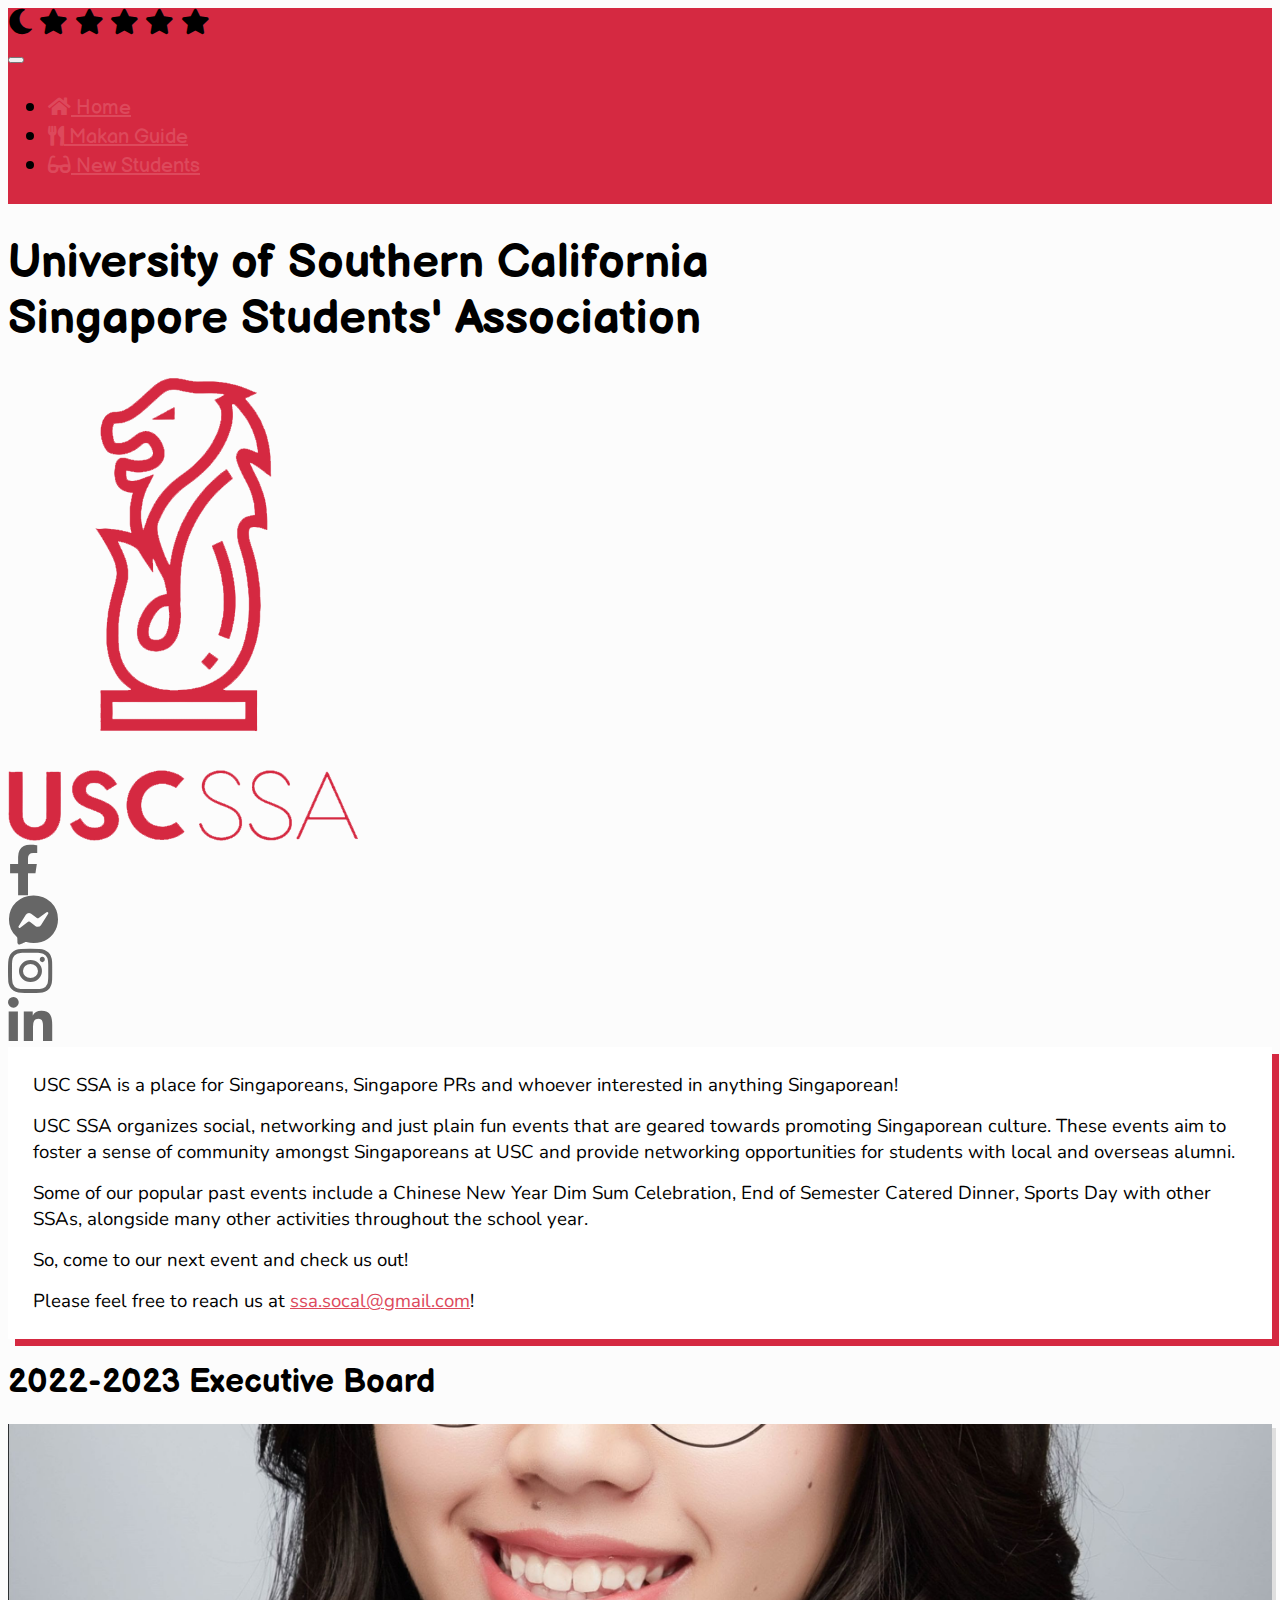
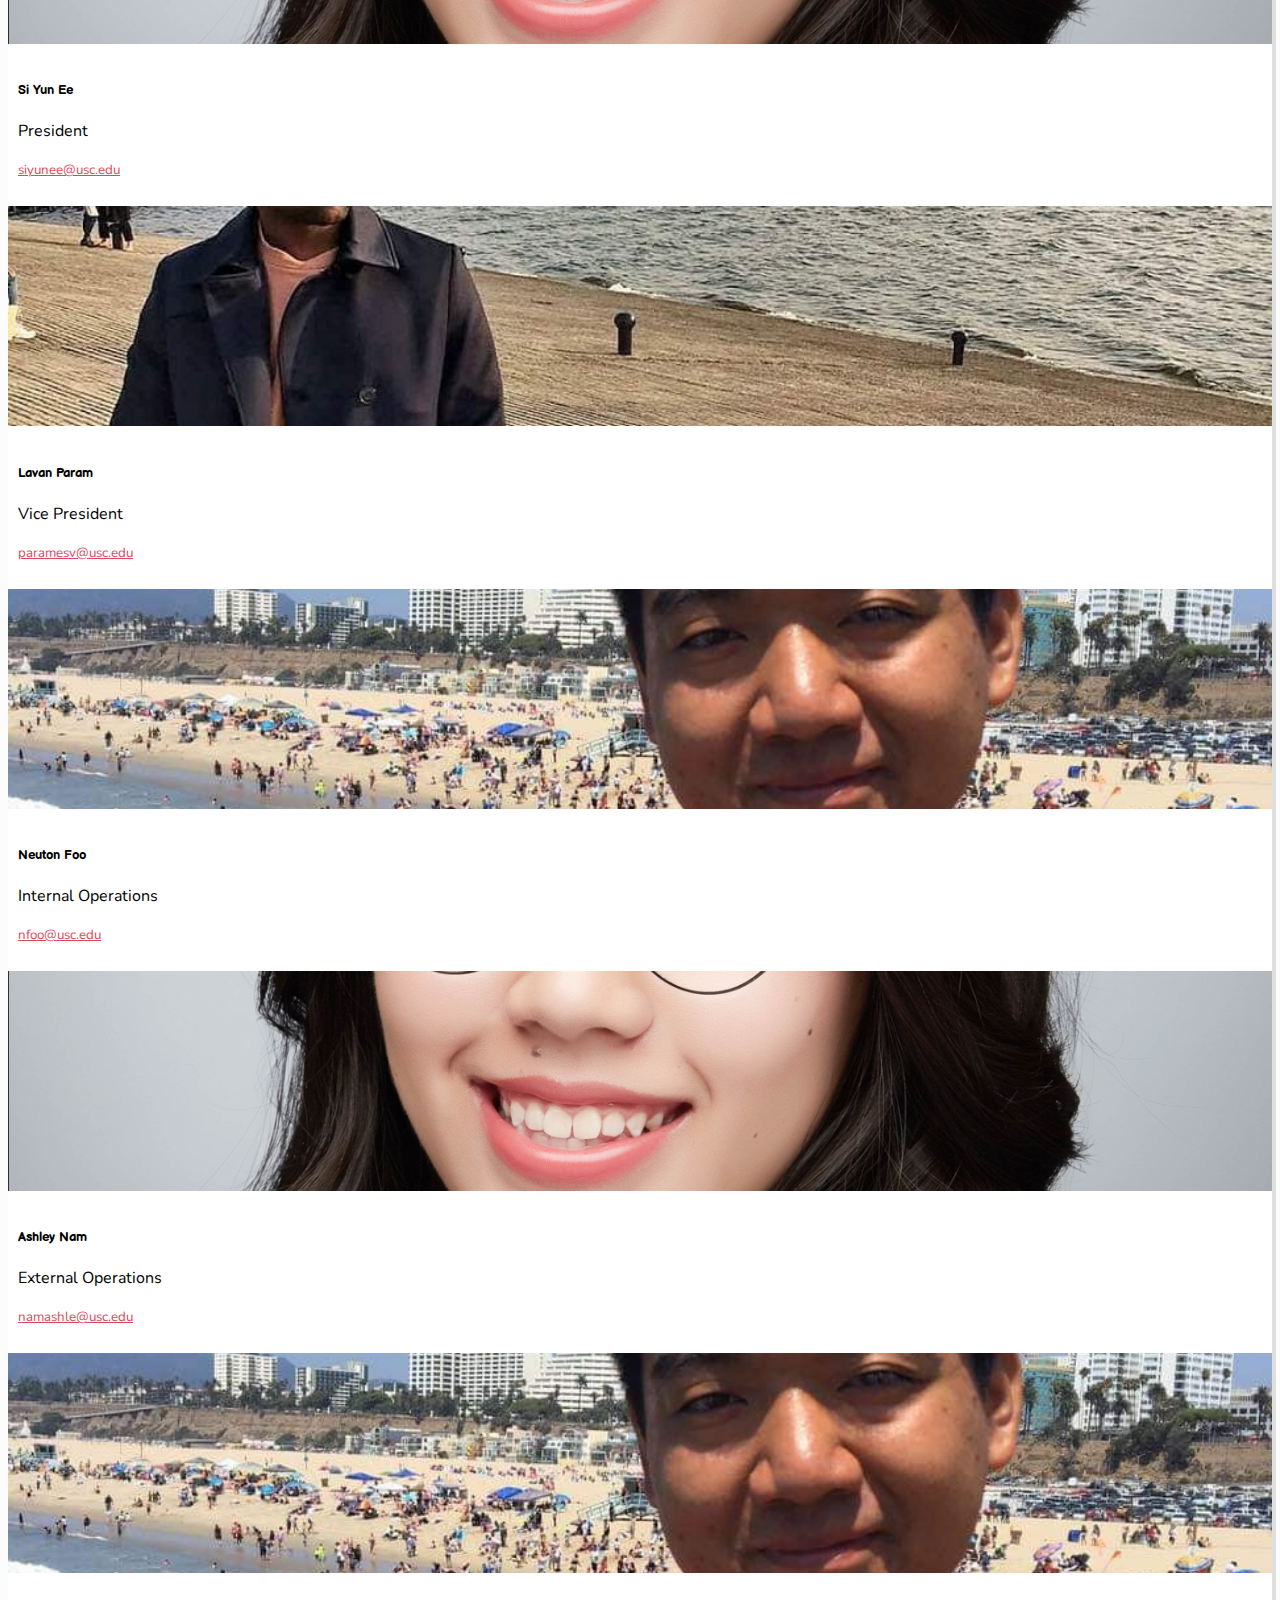
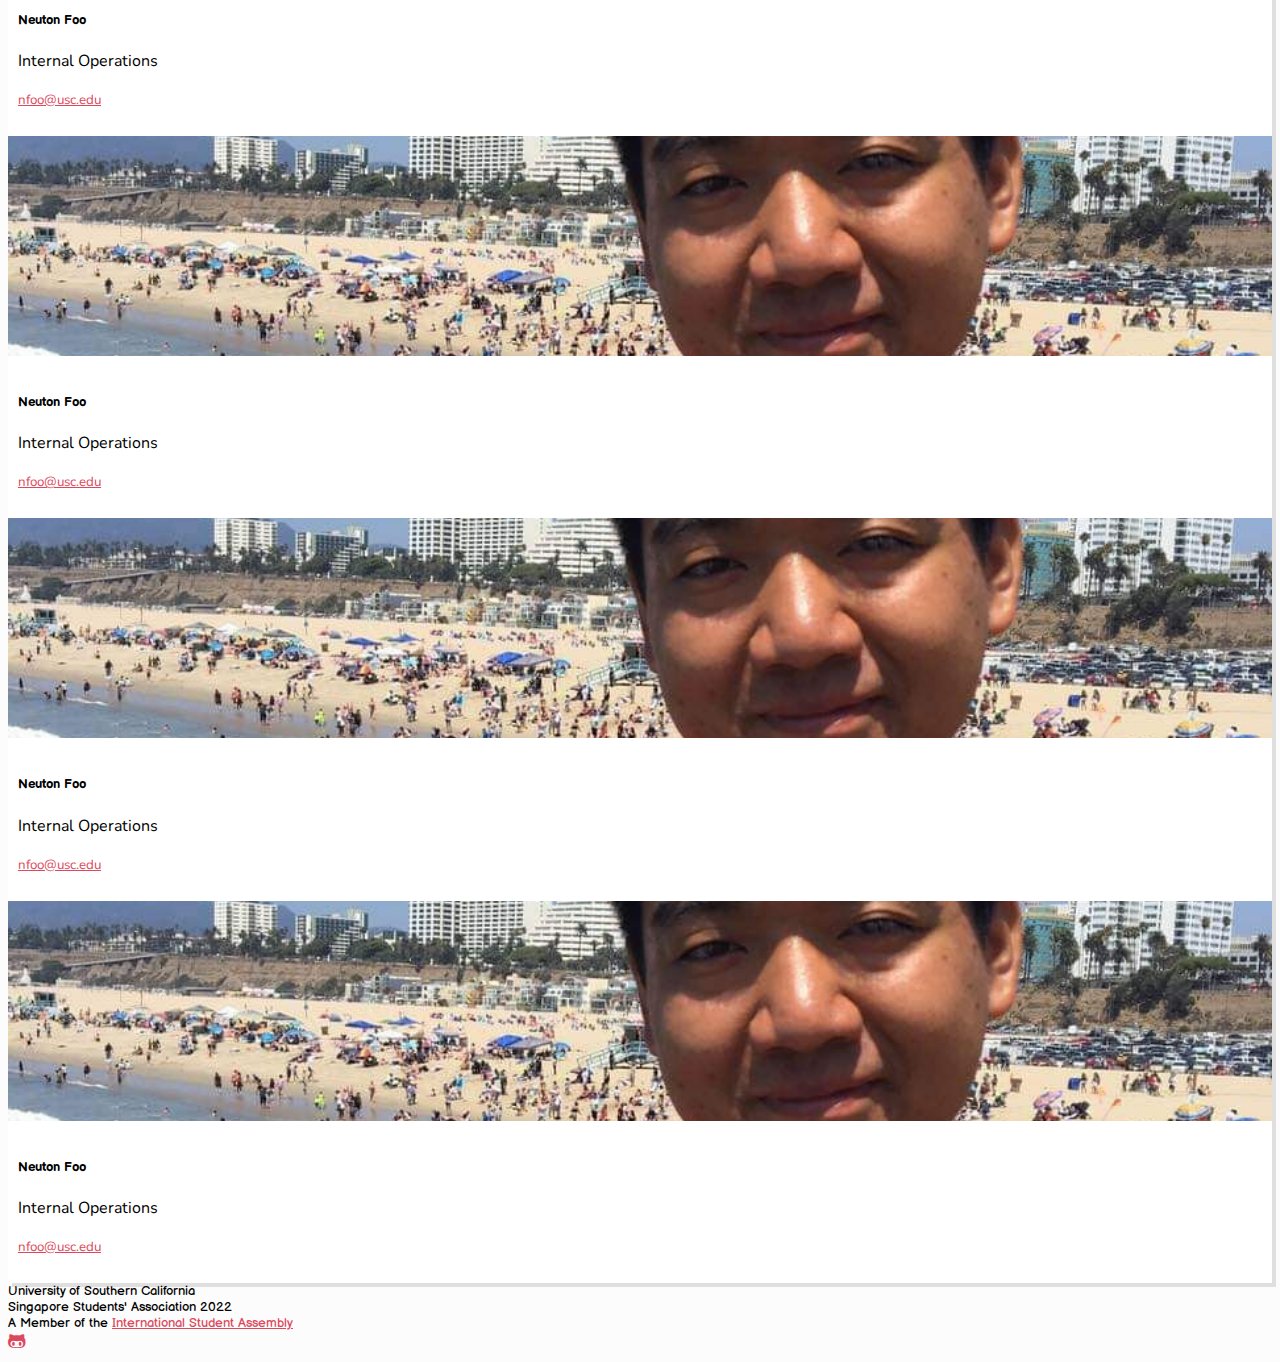
==== index.html @ 9a528596 "no newsletter" ====
<!DOCTYPE html>
<html lang="en">
  <head>
    <meta charset="UTF-8" />
    <meta name="viewport" content="width=device-width, initial-scale=1.0" />
    <!-- Standard Indexing Tags -->
    <meta
      name="description"
      content="The official USC Singapore Student Association website"
    />
    <!-- OpenGraph Tags -->
    <meta
      property="og:title"
      content="USC Singapore Students' Association 🇸🇬"
    />
    <meta
      property="og:description"
      content="The official USC Singapore Student Association website"
    />
    <meta
      property="og:url"
      content="https://usc-ssa.github.io/Singapore-Student-Association/"
    />
    <meta
      property="og:image"
      content="https://usc-ssa.github.io/Singapore-Student-Association/USC-SSA-OG.png"
    />
    <meta property="og:type" content="article" />
    <!-- Google Site Verification Tag (DO NOT REMOVE) -->
    <meta
      name="google-site-verification"
      content="mtgTjur7eKtrMBRaio6cN2TDez3BlyeT8BUgTNVXe9Q"
    />
    <meta name="”robots”" content="index, follow" />
    <link rel="shortcut icon" type="image/x-icon" href="./favicon.ico" />
    <title>
      USC Singapore Students' Association 🇸🇬
    </title>
    <!-- Bootstrap 4.5.0 -->
    <link
      rel="stylesheet"
      href="https://stackpath.bootstrapcdn.com/bootstrap/4.5.0/css/bootstrap.min.css"
      integrity="sha384-9aIt2nRpC12Uk9gS9baDl411NQApFmC26EwAOH8WgZl5MYYxFfc+NcPb1dKGj7Sk"
      crossorigin="anonymous"
    />
    <!-- Google Fonts -->
    <link
      href="https://fonts.googleapis.com/css2?family=Balsamiq+Sans:wght@400;700&family=Nunito&&display=swap"
      rel="stylesheet"
    />
    <!-- jQuery (full) min + Bootstrap dependencies -->
    <script
      src="https://code.jquery.com/jquery-3.5.1.min.js"
      integrity="sha256-9/aliU8dGd2tb6OSsuzixeV4y/faTqgFtohetphbbj0="
      crossorigin="anonymous"
    ></script>
    <script
      src="https://cdn.jsdelivr.net/npm/popper.js@1.16.0/dist/umd/popper.min.js"
      integrity="sha384-Q6E9RHvbIyZFJoft+2mJbHaEWldlvI9IOYy5n3zV9zzTtmI3UksdQRVvoxMfooAo"
      crossorigin="anonymous"
    ></script>
    <script
      src="https://stackpath.bootstrapcdn.com/bootstrap/4.5.0/js/bootstrap.min.js"
      integrity="sha384-OgVRvuATP1z7JjHLkuOU7Xw704+h835Lr+6QL9UvYjZE3Ipu6Tp75j7Bh/kR0JKI"
      crossorigin="anonymous"
    ></script>
    <!-- Font Awesome CSS -->
    <link rel="stylesheet" href="./css/all.min.css" />
    <!-- Custom CSS Overrides -->
    <link rel="stylesheet" href="./css/main.css" />
    <!-- Global site tag (gtag.js) - Google Analytics -->
    <script
      async
      src="https://www.googletagmanager.com/gtag/js?id=UA-167300652-1"
    ></script>
    <script>
      window.dataLayer = window.dataLayer || [];
      function gtag() {
        dataLayer.push(arguments);
      }
      gtag("js", new Date());

      gtag("config", "UA-167300652-1");
    </script>
  </head>
  <body>
    <!-- HEADER START ---- Please keep consistent across pages -->
    <header>
      <nav class="navbar navbar-light navbar-expand-md bg-singapore">
        <div class="d-flex flex-grow-1 moon">
          <div class="navbar-text">
            <i class="fas fa-moon"></i>
            <i class="fas fa-star"></i>
            <i class="fas fa-star"></i>
            <i class="fas fa-star"></i>
            <i class="fas fa-star"></i>
            <i class="fas fa-star"></i>
          </div>
        </div>
        <button
          class="navbar-toggler"
          type="button"
          data-toggle="collapse"
          data-target="#usc-ssa-navbar"
          aria-controls="usc-ssa-navbar"
          aria-expanded="false"
          aria-label="Toggle navigation"
        >
          <span class="navbar-toggler-icon"></span>
        </button>

        <div
          class="collapse navbar-collapse flex-grow-1 text-right"
          id="usc-ssa-navbar"
        >
          <ul class="navbar-nav ml-auto flex-nowrap">
            <li class="nav-item active">
              <a class="nav-link" href="./"
                ><i class="fas fa-home"></i> Home
                <span class="sr-only">(current)</span></a
              >
            </li>
            <li class="nav-item">
              <a class="nav-link" href="./makan-guide.html"
                ><i class="fas fa-utensils"></i> Makan Guide</a
              >
            </li>
            <li class="nav-item">
              <a class="nav-link" href="./new-students.html"
                ><i class="fas fa-glasses"></i> New Students</a
              >
            </li>
          </ul>
        </div>
      </nav>
    </header>
    <!-- HEADER END ---- Please keep consistent across pages -->

    <main role="main">
      <div class="container">
        <div class="text-center">
          <h1 class="section-heading mt-4 mb-4">
            University of Southern California
            <br />
            Singapore Students' Association
          </h1>
          <img
            src="images/ssa-logo.png"
            class="img-fluid logo"
            alt="University of Southern California Singapore Students'
					Association Logo"
            draggable="false"
          />
        </div>
        <div class="row my-5">
          <div class="col text-center">
            <a href="https://www.facebook.com/USCSSA/" target="_blank">
              <i class="fab fa-facebook-f social"> </i>
            </a>
          </div>
          <div class="col text-center">
            <a href="https://m.me/USCSSA" target="_blank">
              <i class="fab fa-facebook-messenger social"></i>
            </a>
          </div>
          <div class="col text-center">
            <a href="https://www.instagram.com/usc.ssa/" target="_blank">
              <i class="fab fa-instagram social"> </i>
            </a>
          </div>
          <div class="col text-center">
            <a
              href="https://www.linkedin.com/company/usc-singapore-student-association/"
              target="_blank"
            >
              <i class="fab fa-linkedin-in social"> </i>
            </a>
          </div>
        </div>
        <div class="card about">
          <div class="card-body">
            <p>
              USC SSA is a place for Singaporeans, Singapore PRs and whoever
              interested in anything Singaporean!
            </p>
            <p>
              USC SSA organizes social, networking and just plain fun events
              that are geared towards promoting Singaporean culture. These
              events aim to foster a sense of community amongst Singaporeans at
              USC and provide networking opportunities for students with local
              and overseas alumni.
            </p>
            <p>
              Some of our popular past events include a Chinese New Year Dim Sum
              Celebration, End of Semester Catered Dinner, Sports Day with other
              SSAs, alongside many other activities throughout the school year.
            </p>
            <p>So, come to our next event and check us out!</p>
            <p>
              Please feel free to reach us at
              <a href="mailto:ssa.socal@gmail.com">ssa.socal@gmail.com</a>!
            </p>
          </div>
        </div>
        <h1 class="section-heading mt-5 mb-2 text-center eboard-heading">
          2022-2023 Executive Board
        </h1>
        <div class="row">
          <div class="col-6 col-md-6 col-lg-3">
            <div class="card eboard-card my-3">
              <img
                src="images/siyun.jpg"
                class="card-img-top"
                alt="USC SSA President Si Yun Ee"
              />
              <div class="card-body">
                <h5 class="card-title">Si Yun Ee</h5>
                <p class="card-text">President</p>
                <p class="card-text">
                  <small class="email">
                    <a href="mailto:siyunee@usc.edu">siyunee@usc.edu</a>
                  </small>
                </p>
              </div>
            </div>
          </div>
          <div class="col-6 col-md-6 col-lg-3">
            <div class="card eboard-card my-3">
              <img
                src="images/lavan.jpg"
                class="card-img-top"
                alt="USC SSA Vice President Lavan Param"
              />
              <div class="card-body">
                <h5 class="card-title">
                  Lavan Param
                </h5>
                <p class="card-text">Vice President</p>
                <p class="card-text">
                  <small class="email">
                    <a href="mailto:paramesv@usc.edu">paramesv@usc.edu</a>
                  </small>
                </p>
              </div>
            </div>
          </div>
          <div class="col-6 col-md-6 col-lg-3">
            <div class="card eboard-card my-3">
              <img
                src="images/neuton.jpg"
                class="card-img-top"
                alt="USC SSA Internal Operations Neuton Foo"
              />
              <div class="card-body">
                <h5 class="card-title">
                  Neuton Foo
                </h5>
                <p class="card-text">Internal Operations</p>
                <p class="card-text">
                  <small class="email">
                    <a href="mailto:nfoo@usc.edu">nfoo@usc.edu</a>
                  </small>
                </p>
              </div>
            </div>
          </div>
          <div class="col-6 col-md-6 col-lg-3">
            <div class="card eboard-card my-3">
              <img
                src="images/siyun.jpg"
                class="card-img-top"
                alt="USC SSA External Operations Ashley Nam"
              />
              <div class="card-body">
                <h5 class="card-title">
                  Ashley Nam
                </h5>
                <p class="card-text">External Operations</p>
                <p class="card-text">
                  <small class="email">
                    <a href="mailto:namashle@usc.edu">namashle@usc.edu</a>
                  </small>
                </p>
              </div>
            </div>
          </div>
          <div class="col-6 col-md-6 col-lg-3">
            <div class="card eboard-card my-3">
              <img
                src="images/neuton.jpg"
                class="card-img-top"
                alt="USC SSA Internal Operations Neuton Foo"
              />
              <div class="card-body">
                <h5 class="card-title">
                  Neuton Foo
                </h5>
                <p class="card-text">Internal Operations</p>
                <p class="card-text">
                  <small class="email">
                    <a href="mailto:nfoo@usc.edu">nfoo@usc.edu</a>
                  </small>
                </p>
              </div>
            </div>
          </div>
          <div class="col-6 col-md-6 col-lg-3">
            <div class="card eboard-card my-3">
              <img
                src="images/neuton.jpg"
                class="card-img-top"
                alt="USC SSA Internal Operations Neuton Foo"
              />
              <div class="card-body">
                <h5 class="card-title">
                  Neuton Foo
                </h5>
                <p class="card-text">Internal Operations</p>
                <p class="card-text">
                  <small class="email">
                    <a href="mailto:nfoo@usc.edu">nfoo@usc.edu</a>
                  </small>
                </p>
              </div>
            </div>
          </div>
          <div class="col-6 col-md-6 col-lg-3">
            <div class="card eboard-card my-3">
              <img
                src="images/neuton.jpg"
                class="card-img-top"
                alt="USC SSA Internal Operations Neuton Foo"
              />
              <div class="card-body">
                <h5 class="card-title">
                  Neuton Foo
                </h5>
                <p class="card-text">Internal Operations</p>
                <p class="card-text">
                  <small class="email">
                    <a href="mailto:nfoo@usc.edu">nfoo@usc.edu</a>
                  </small>
                </p>
              </div>
            </div>
          </div>
          <div class="col-6 col-md-6 col-lg-3">
            <div class="card eboard-card my-3">
              <img
                src="images/neuton.jpg"
                class="card-img-top"
                alt="USC SSA Internal Operations Neuton Foo"
              />
              <div class="card-body">
                <h5 class="card-title">
                  Neuton Foo
                </h5>
                <p class="card-text">Internal Operations</p>
                <p class="card-text">
                  <small class="email">
                    <a href="mailto:nfoo@usc.edu">nfoo@usc.edu</a>
                  </small>
                </p>
              </div>
            </div>
          </div>
        </div>
      </div>
    </main>
    <!-- Footer -->
    <footer>
      <div class="container">
        <div class="footer-content my-4">
          <div class="text-center mt-4">
            University of Southern California<br />
            Singapore Students' Association 2022<br />
            A Member of the
            <a href="https://www.facebook.com/ISAofUSC/" target="_blank"
              >International Student Assembly</a
            >
          </div>
          <div class="text-center mt-2 mb-2 github">
            <a
              href="https://github.com/USC-SSA/Singapore-Student-Association/"
              target="_blank"
            >
              <i class="fab fa-github-alt"> </i>
            </a>
          </div>
        </div>
      </div>
    </footer>
    <!-- Footer -->
    <script>
      console.log(
        "%cFight On!",
        "color: #FFF; background-color:#d52941; padding:20px; font-size: 12pt; margin: 5px;"
      );
    </script>
  </body>
</html>
---- css/main.css ----
body {
  background-color: #fcfcfc;
}

nav {
  overflow: auto;
}

.moon {
}

.bg-singapore {
  background-color: #d52941;
  font-size: 19pt;
  box-sizing: border-box;
}

.section-heading {
  font-size: 35pt;
  font-family: "Balsamiq Sans", cursive;
  font-weight: bold;
}

.about {
  margin: 0;
  border-width: 2px;
  border-color: #d52941;
  box-shadow: 7px 7px #d52941;
  background-color: #fff;
}

.about p {
  font-size: 14pt;
  font-family: "Nunito", sans-serif;
  margin: 15px;
}

.newsletter {
  font-size: 12pt;

  font-family: "Balsamiq Sans", cursive;
  color: #000;

  color: #dd495c;

  padding: 15px;
  border-width: 2px;
  border-color: #d52941;
  box-shadow: 7px 7px #d52941;
  background-color: #fff;
}

.newsletter:hover {
  /* color: #f2545b; */
  color: #ac1d2e;
  /* color: #000; */
  text-decoration: underline;
  /* background-color: #eee; */
}

.no_underline {
  display: inline-block;
  text-decoration: none !important;
}

.social {
  color: #666;
  font-size: 38pt;
}

.social:hover {
  /* color: #000; */
  color: #f2545b;
}

.eboard-heading {
  font-size: 25pt;
}

.eboard-card {
  font-family: "Nunito", sans-serif;
  border-color: #dfdfdf;
  box-shadow: 4px 4px #dfdfdf;
  background-color: #fff;
}

.card {
}

.card-body {
  padding: 10px;
}

.card-body img {
  width: 100%;
}

.logo {
  max-width: 350px;
}

a {
  color: #dd495c;
}

a:hover {
  color: #ac1d2e;
  text-decoration: underline;
}

.github {
  font-size: 14pt;
}

.emoji-separator {
  margin: 0;
  font-size: 50pt;
}

.footer-content {
  /* border-top: 1px double #d52941; */
  font-size: 10pt;
  font-family: "Balsamiq Sans", cursive;
  /* font-weight: normal; */
}

.nav-link {
  font-weight: normal;
  font-family: "Balsamiq Sans", cursive;
  font-size: 15pt;
}

.place_card {
  border-width: 1px;
  border-color: #dfdfdf;
  box-shadow: 5px 5px #dfdfdf;
  background-color: #fff;
}

.yelp-button {
  font-family: Helvetica, sans-serif;
}

.card-img-top {
  width: 100%;
  min-height: 150px;
  height: 220px;
  object-fit: cover;
}

.place_card .card-title {
  font-family: "Balsamiq Sans", cursive;
}

.place_card .card-body {
  font-family: "Nunito", sans-serif;
}

.card-title {
  font-family: "Balsamiq Sans", cursive;
}

h2 {
  font-family: "Balsamiq Sans", cursive;
}

#makan-categories a {
  display: inline-flex;
}

.areas {
  font-size: 10pt;
  font-weight: normal;
}

.grey {
  color: #555;
}

.orange {
  color: rgb(255, 136, 0);
}
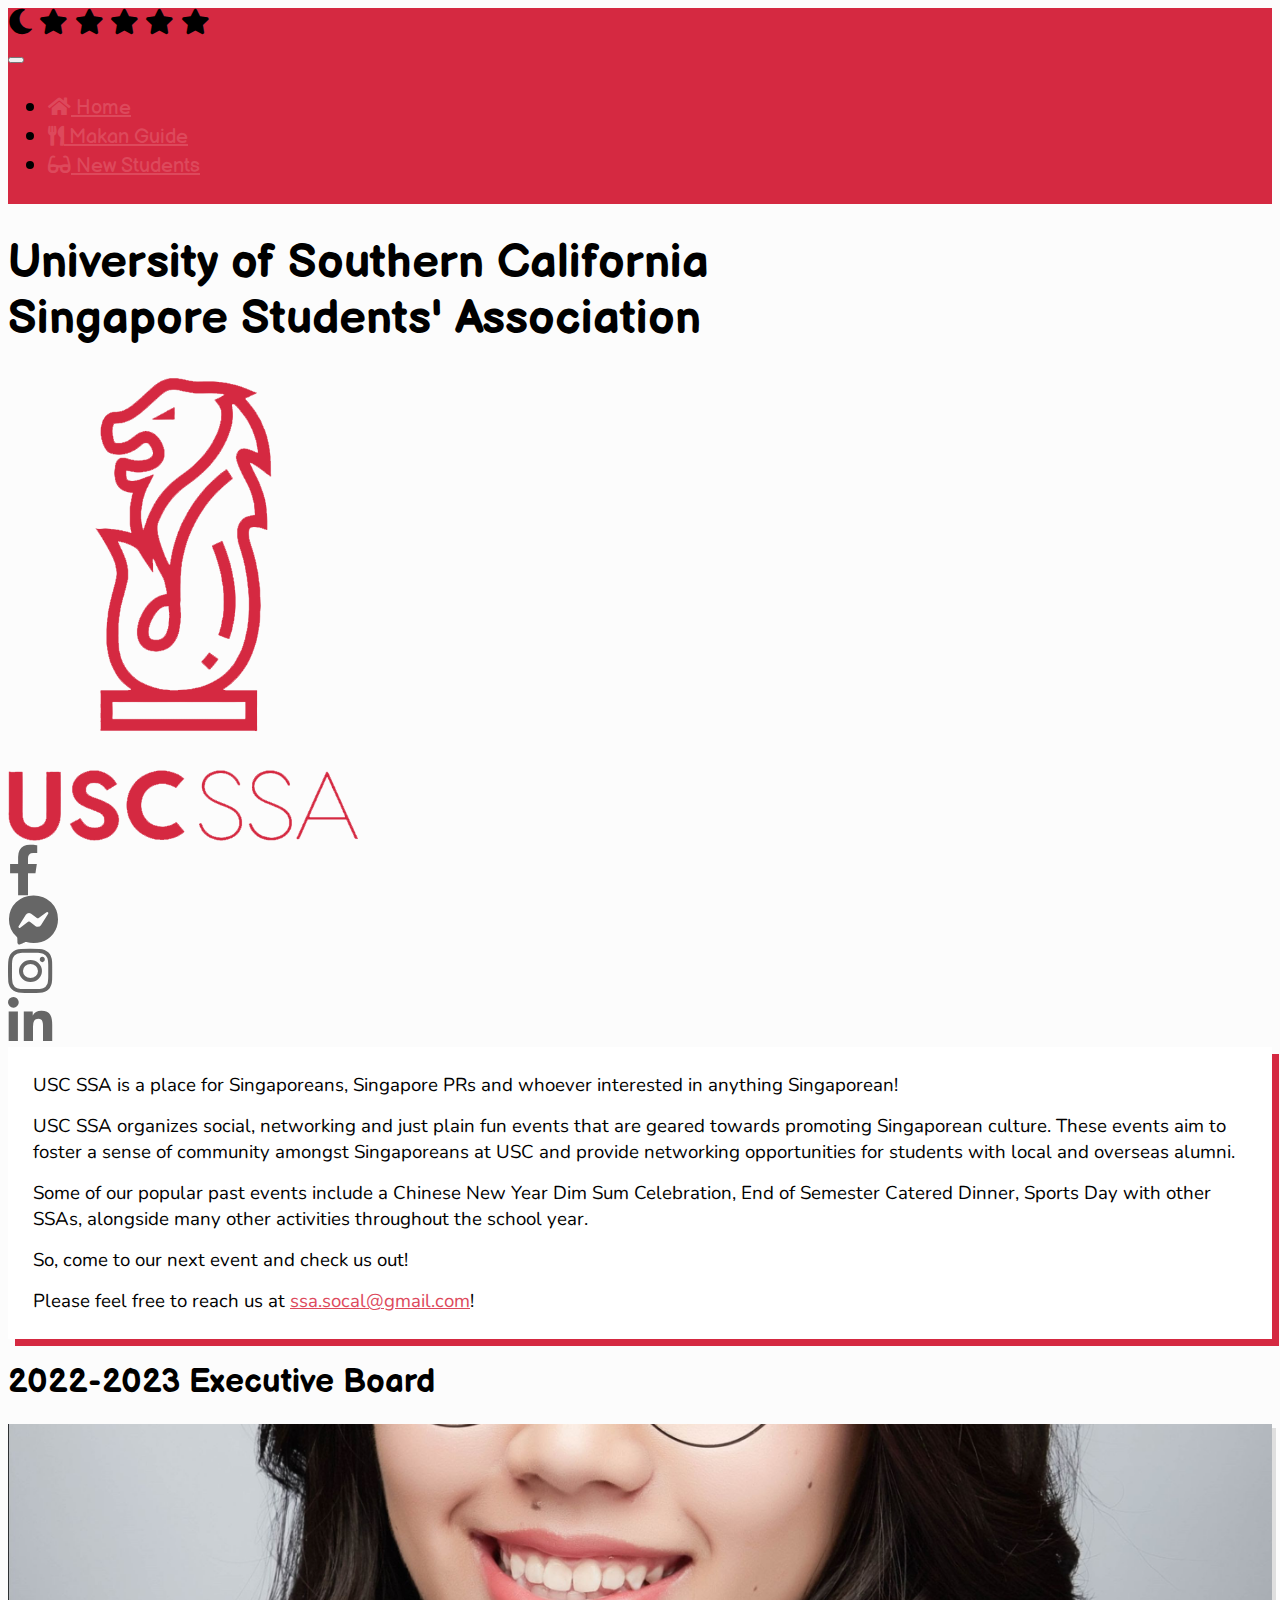
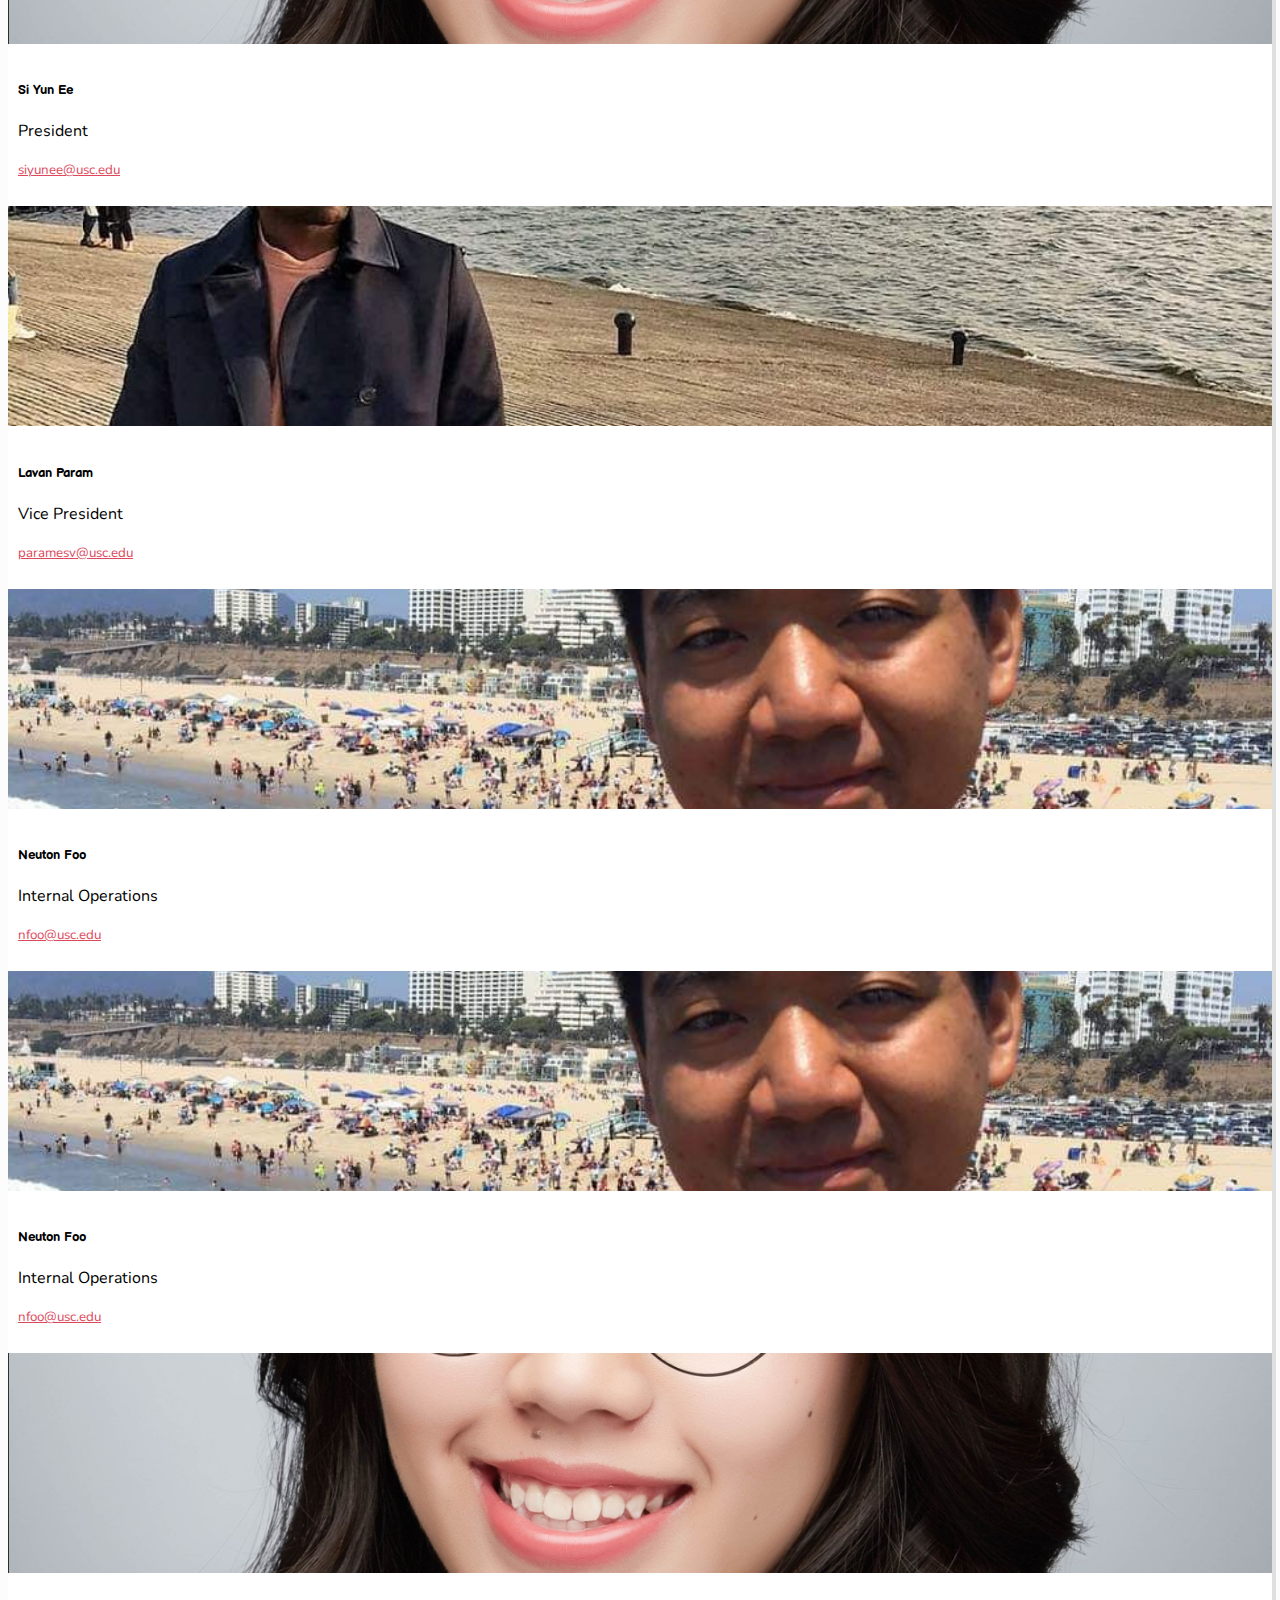
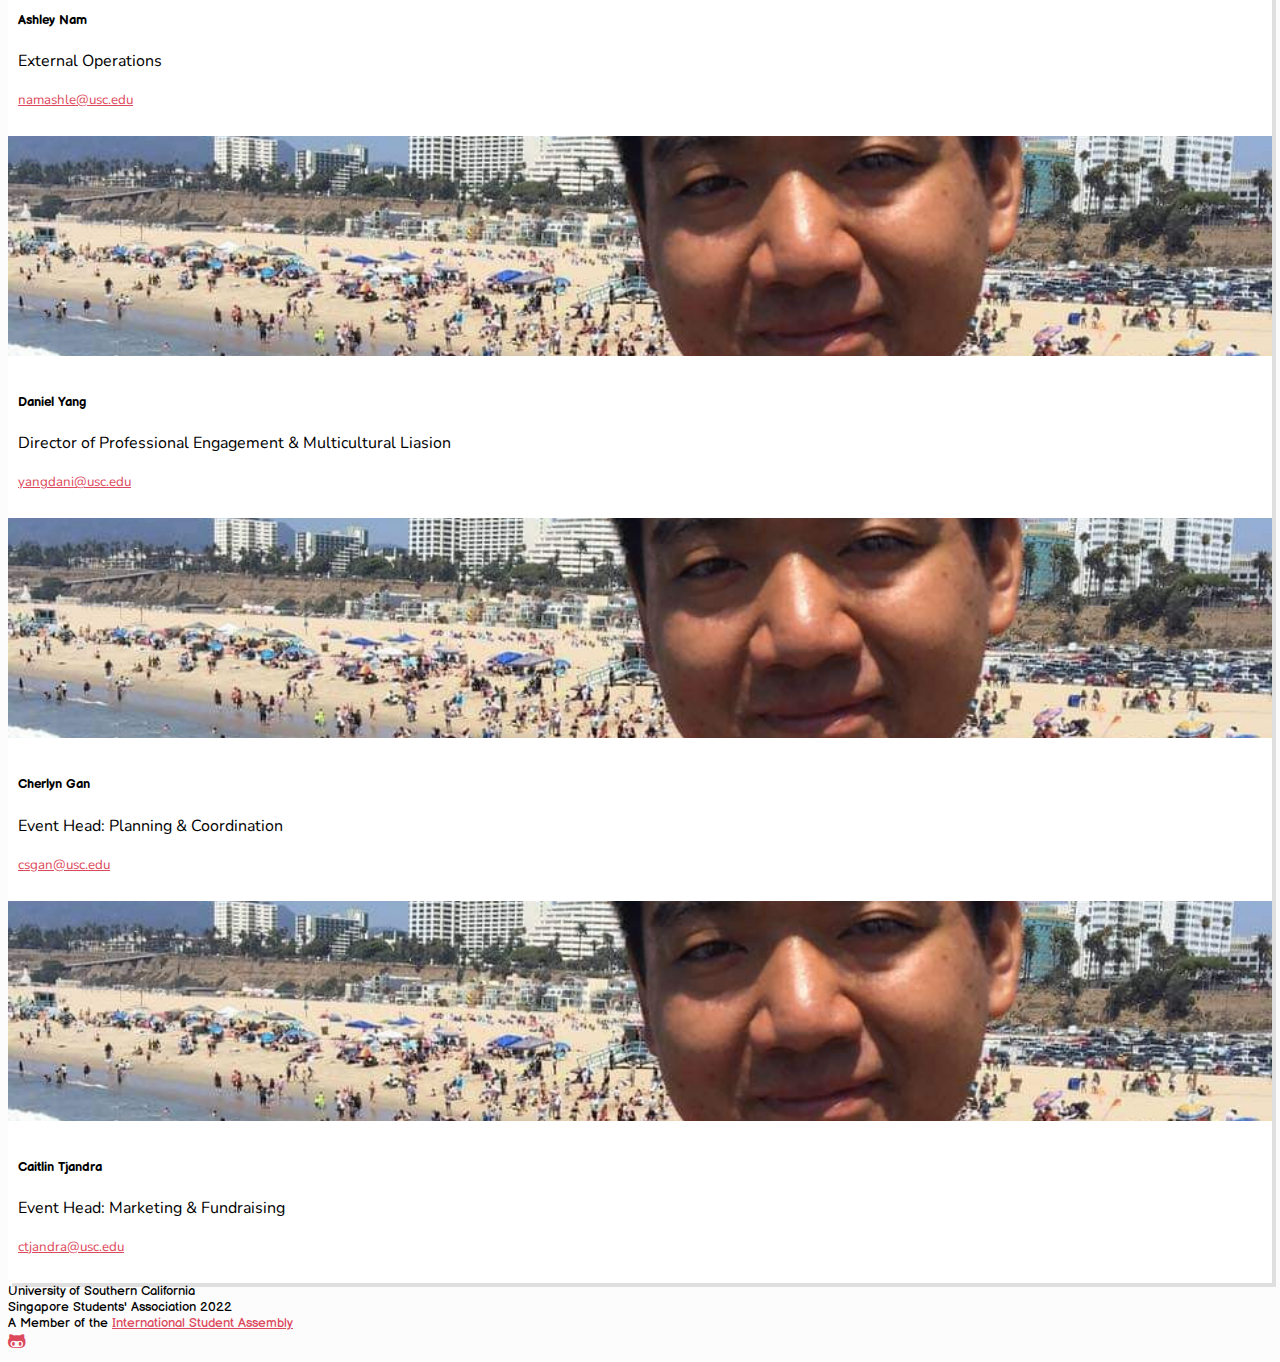
==== commit e075b74a: "no newsletter" ====
--- a/index.html
+++ b/index.html
@@ -267,6 +267,26 @@
           <div class="col-6 col-md-6 col-lg-3">
             <div class="card eboard-card my-3">
               <img
+                src="images/neuton.jpg"
+                class="card-img-top"
+                alt="USC SSA Internal Operations Neuton Foo"
+              />
+              <div class="card-body">
+                <h5 class="card-title">
+                  Neuton Foo
+                </h5>
+                <p class="card-text">Internal Operations</p>
+                <p class="card-text">
+                  <small class="email">
+                    <a href="mailto:nfoo@usc.edu">nfoo@usc.edu</a>
+                  </small>
+                </p>
+              </div>
+            </div>
+          </div>
+          <div class="col-6 col-md-6 col-lg-3">
+            <div class="card eboard-card my-3">
+              <img
                 src="images/siyun.jpg"
                 class="card-img-top"
                 alt="USC SSA External Operations Ashley Nam"
@@ -289,16 +309,17 @@
               <img
                 src="images/neuton.jpg"
                 class="card-img-top"
-                alt="USC SSA Internal Operations Neuton Foo"
-              />
-              <div class="card-body">
-                <h5 class="card-title">
-                  Neuton Foo
-                </h5>
-                <p class="card-text">Internal Operations</p>
-                <p class="card-text">
-                  <small class="email">
-                    <a href="mailto:nfoo@usc.edu">nfoo@usc.edu</a>
+                alt="USC SSA Director of Professional Engagement & Multicultural Liasion
+                Daniel Yang "
+              />
+              <div class="card-body">
+                <h5 class="card-title">
+                  Daniel Yang 
+                </h5>
+                <p class="card-text">Director of Professional Engagement & Multicultural Liasion</p>
+                <p class="card-text">
+                  <small class="email">
+                    <a href="mailto:yangdani@usc.edu">yangdani@usc.edu</a>
                   </small>
                 </p>
               </div>
@@ -309,16 +330,16 @@
               <img
                 src="images/neuton.jpg"
                 class="card-img-top"
-                alt="USC SSA Internal Operations Neuton Foo"
-              />
-              <div class="card-body">
-                <h5 class="card-title">
-                  Neuton Foo
-                </h5>
-                <p class="card-text">Internal Operations</p>
-                <p class="card-text">
-                  <small class="email">
-                    <a href="mailto:nfoo@usc.edu">nfoo@usc.edu</a>
+                alt="USC SSA Event Head: Planning & Coordination Cherlyn Gan"
+              />
+              <div class="card-body">
+                <h5 class="card-title">
+                  Cherlyn Gan
+                </h5>
+                <p class="card-text">Event Head: Planning & Coordination</p>
+                <p class="card-text">
+                  <small class="email">
+                    <a href="mailto:csgan@usc.edu">csgan@usc.edu</a>
                   </small>
                 </p>
               </div>
@@ -329,36 +350,16 @@
               <img
                 src="images/neuton.jpg"
                 class="card-img-top"
-                alt="USC SSA Internal Operations Neuton Foo"
-              />
-              <div class="card-body">
-                <h5 class="card-title">
-                  Neuton Foo
-                </h5>
-                <p class="card-text">Internal Operations</p>
-                <p class="card-text">
-                  <small class="email">
-                    <a href="mailto:nfoo@usc.edu">nfoo@usc.edu</a>
-                  </small>
-                </p>
-              </div>
-            </div>
-          </div>
-          <div class="col-6 col-md-6 col-lg-3">
-            <div class="card eboard-card my-3">
-              <img
-                src="images/neuton.jpg"
-                class="card-img-top"
-                alt="USC SSA Internal Operations Neuton Foo"
-              />
-              <div class="card-body">
-                <h5 class="card-title">
-                  Neuton Foo
-                </h5>
-                <p class="card-text">Internal Operations</p>
-                <p class="card-text">
-                  <small class="email">
-                    <a href="mailto:nfoo@usc.edu">nfoo@usc.edu</a>
+                alt="USC SSA Event Head: Marketing & Fundraising Caitlin Tjandra"
+              />
+              <div class="card-body">
+                <h5 class="card-title">
+                  Caitlin Tjandra
+                </h5>
+                <p class="card-text">Event Head: Marketing & Fundraising</p>
+                <p class="card-text">
+                  <small class="email">
+                    <a href="mailto:ctjandra@usc.edu">ctjandra@usc.edu</a>
                   </small>
                 </p>
               </div>
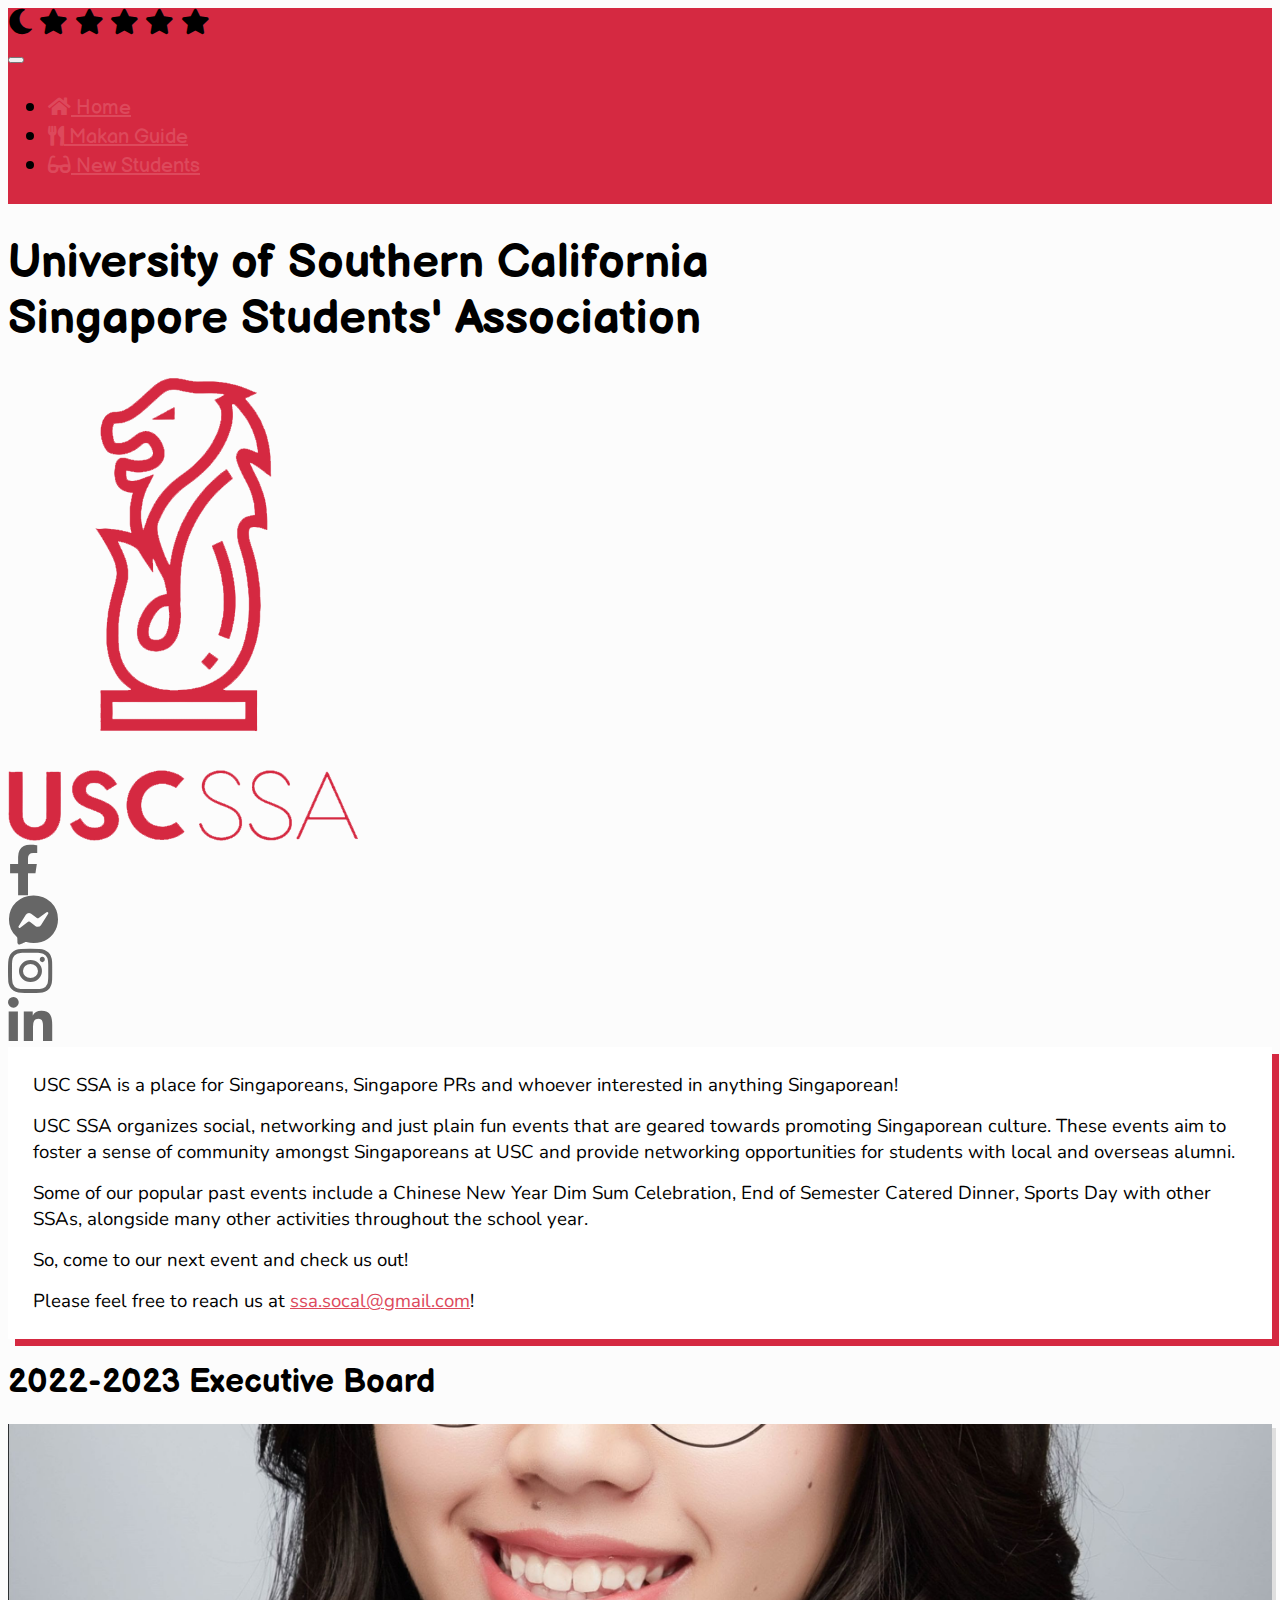
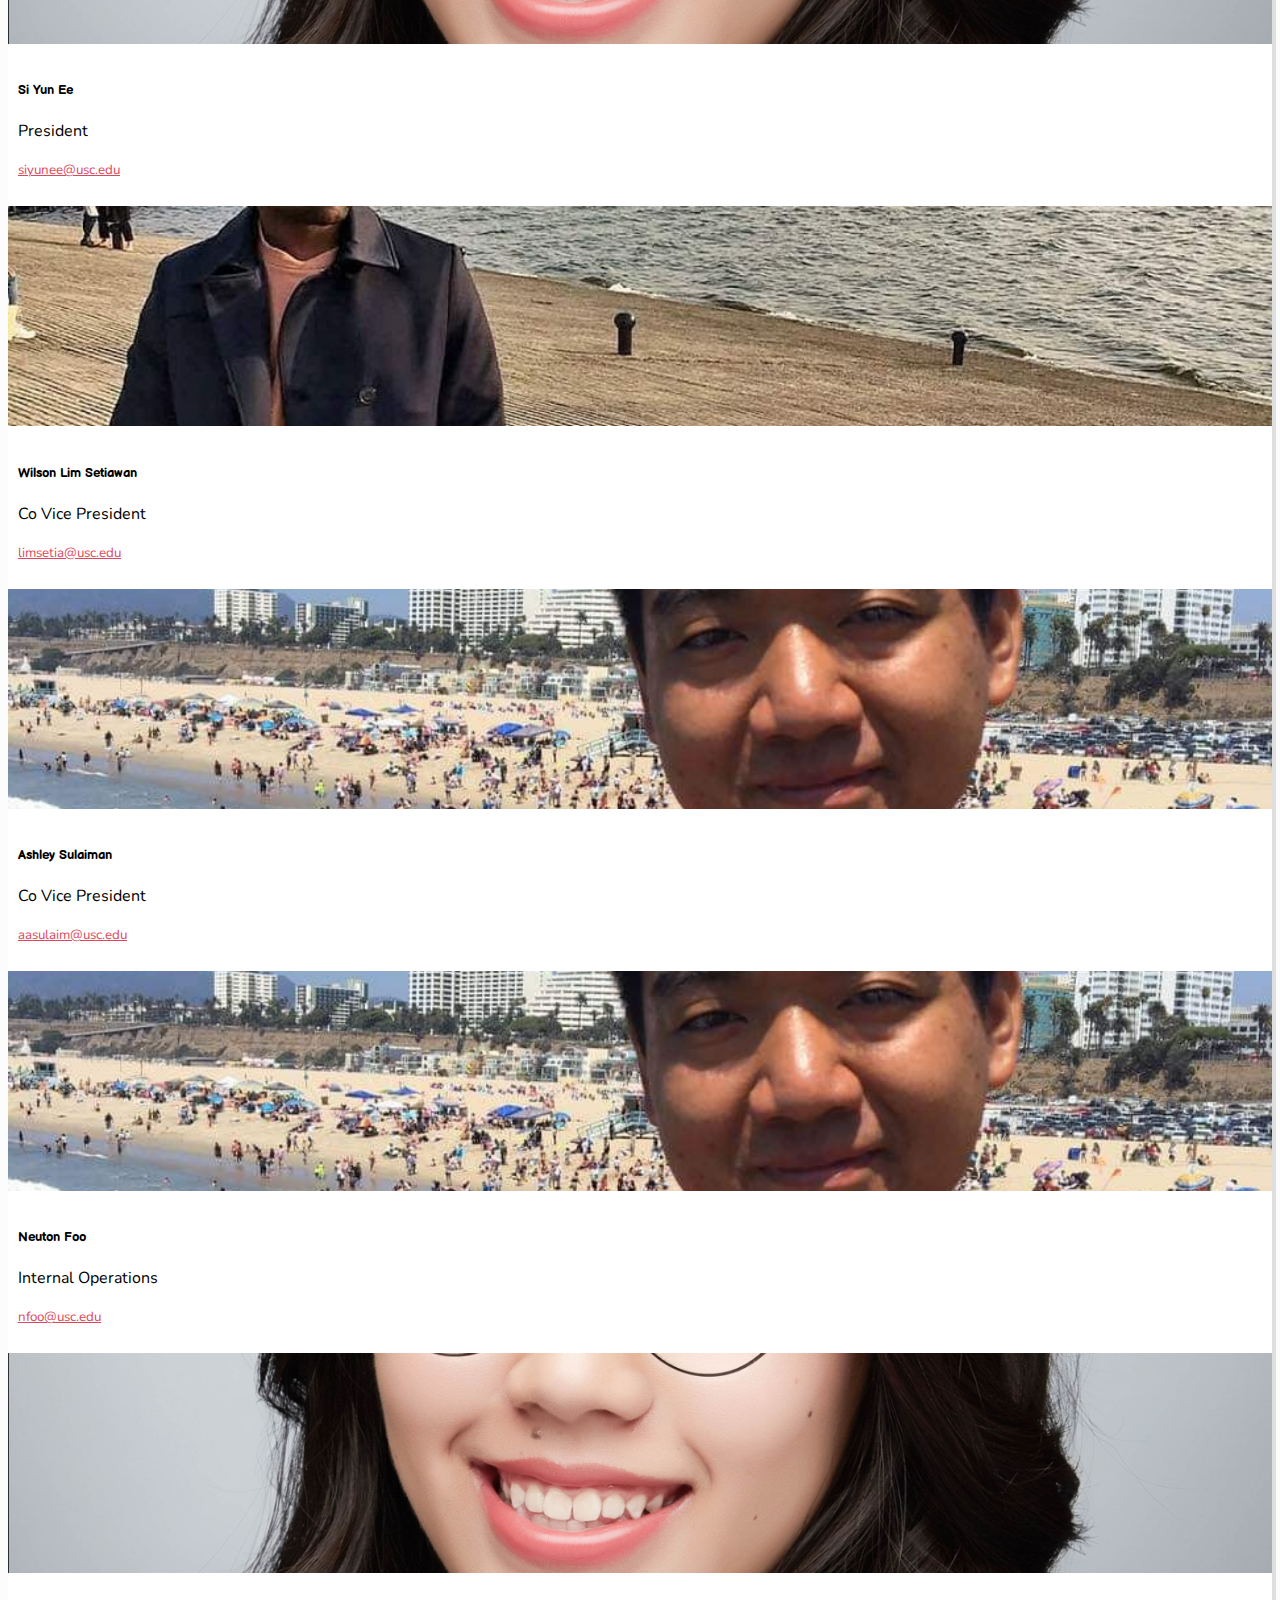
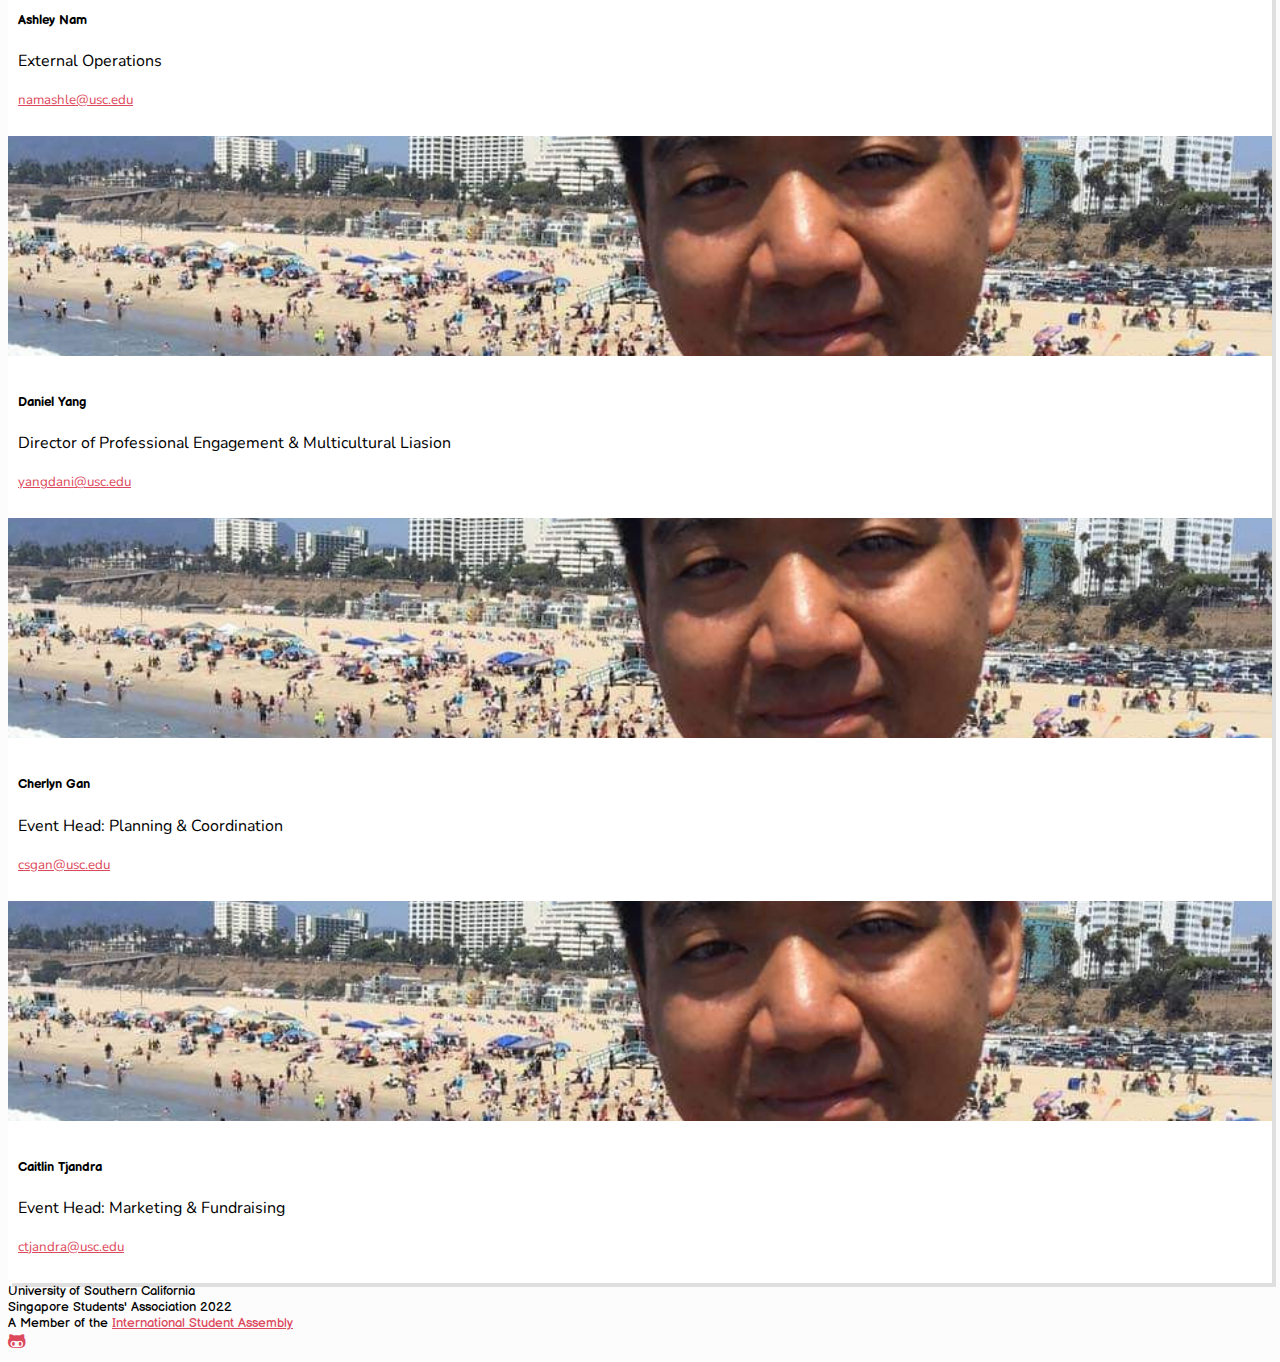
==== commit e11ad23b: "no newsletter" ====
--- a/index.html
+++ b/index.html
@@ -229,16 +229,16 @@
               <img
                 src="images/lavan.jpg"
                 class="card-img-top"
-                alt="USC SSA Vice President Lavan Param"
-              />
-              <div class="card-body">
-                <h5 class="card-title">
-                  Lavan Param
-                </h5>
-                <p class="card-text">Vice President</p>
-                <p class="card-text">
-                  <small class="email">
-                    <a href="mailto:paramesv@usc.edu">paramesv@usc.edu</a>
+                alt="USC SSA Co Vice President Wilson Lim Setiawan "
+              />
+              <div class="card-body">
+                <h5 class="card-title">
+                  Wilson Lim Setiawan
+                </h5>
+                <p class="card-text">Co Vice President</p>
+                <p class="card-text">
+                  <small class="email">
+                    <a href="mailto:limsetia@usc.edu">limsetia@usc.edu</a>
                   </small>
                 </p>
               </div>
@@ -249,16 +249,16 @@
               <img
                 src="images/neuton.jpg"
                 class="card-img-top"
-                alt="USC SSA Internal Operations Neuton Foo"
-              />
-              <div class="card-body">
-                <h5 class="card-title">
-                  Neuton Foo
-                </h5>
-                <p class="card-text">Internal Operations</p>
-                <p class="card-text">
-                  <small class="email">
-                    <a href="mailto:nfoo@usc.edu">nfoo@usc.edu</a>
+                alt="USC SSA Co Vice President Ashley Sulaiman"
+              />
+              <div class="card-body">
+                <h5 class="card-title">
+                  Ashley Sulaiman
+                </h5>
+                <p class="card-text">Co Vice President</p>
+                <p class="card-text">
+                  <small class="email">
+                    <a href="mailto:aasulaim@usc.edu">aasulaim@usc.edu</a>
                   </small>
                 </p>
               </div>
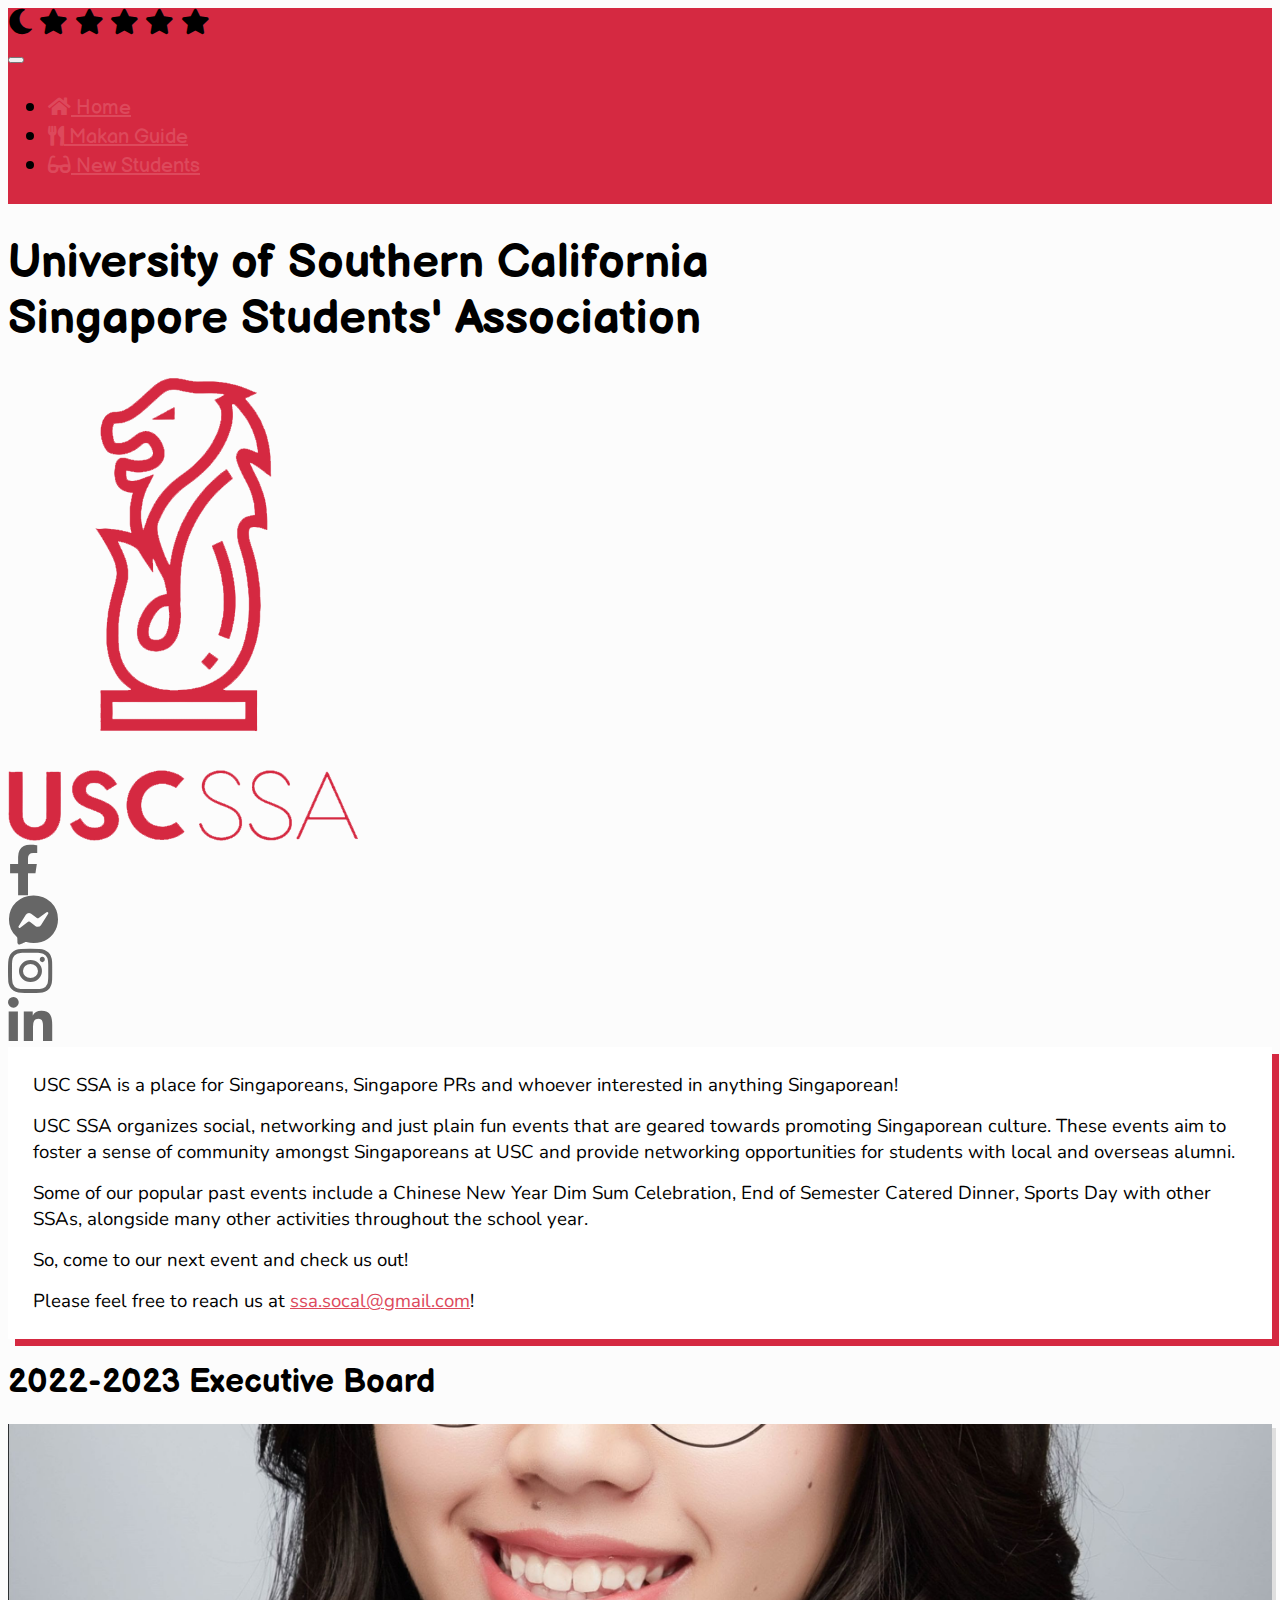
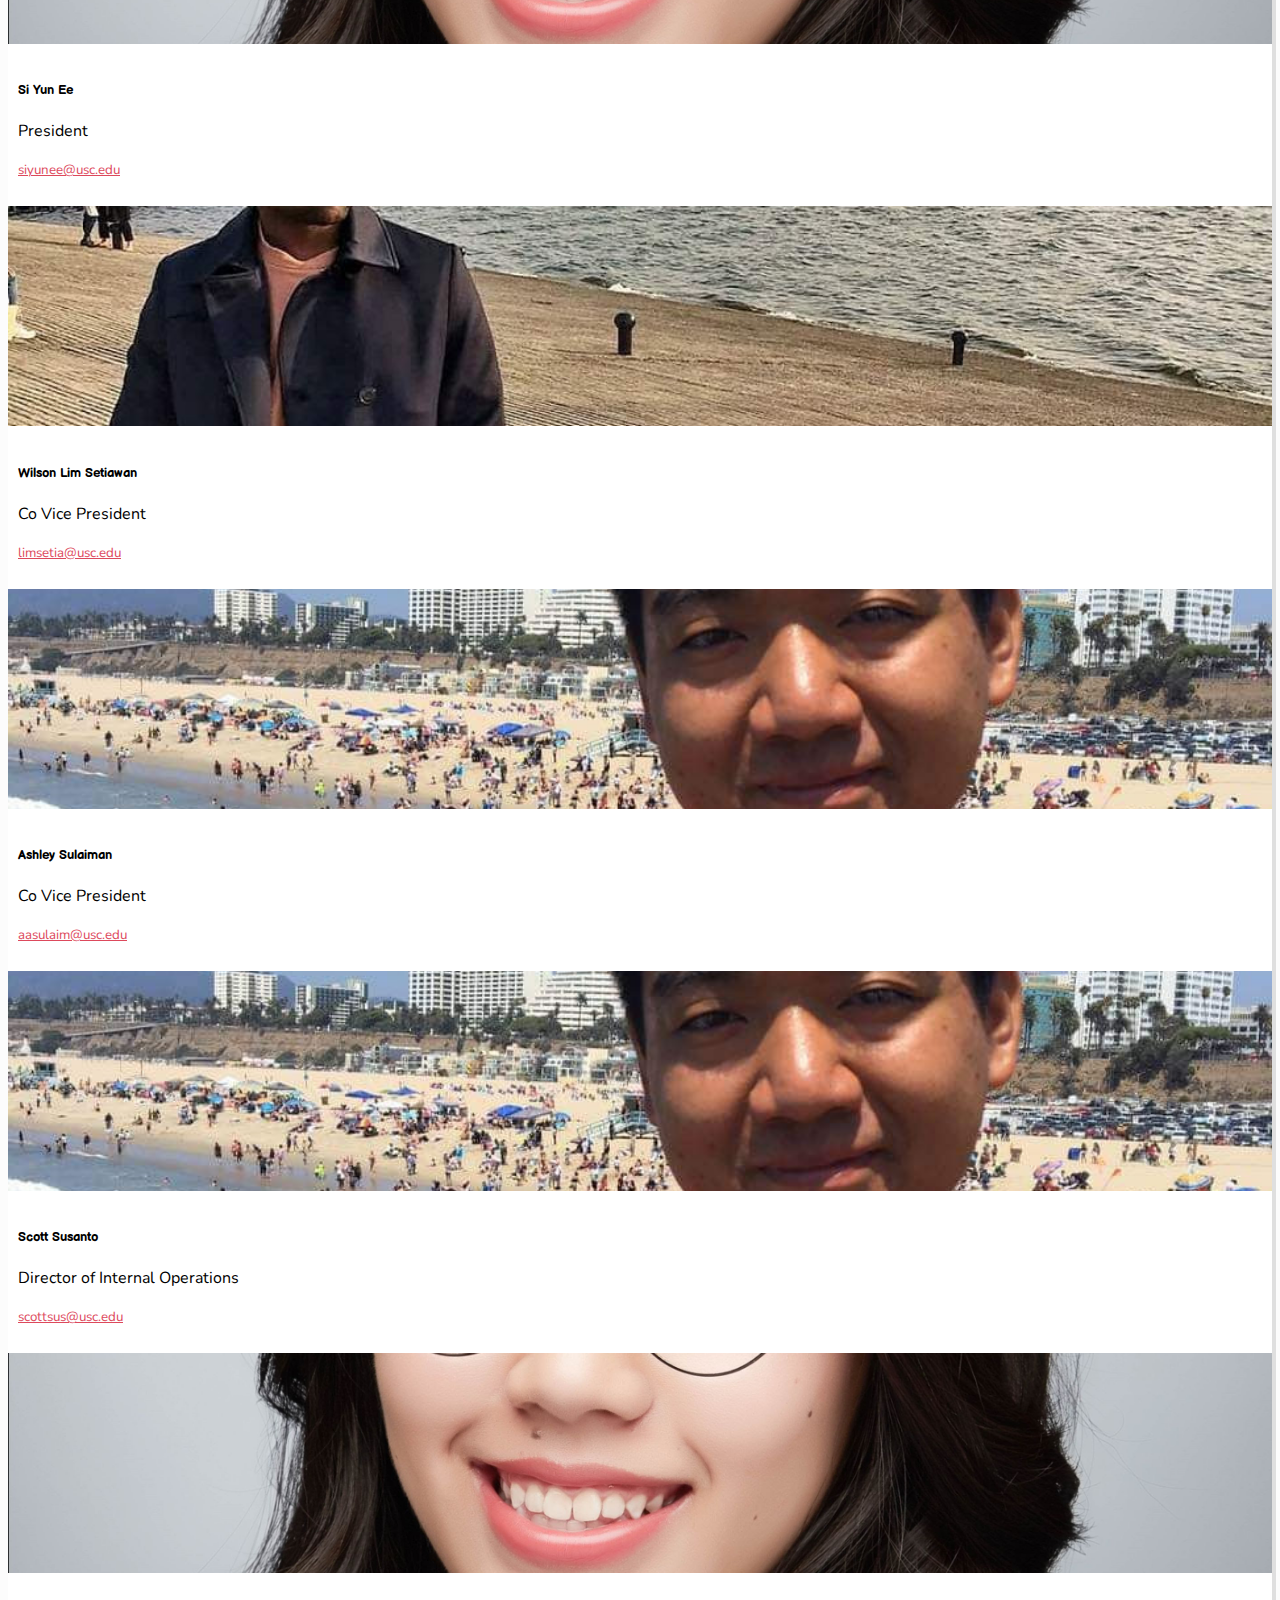
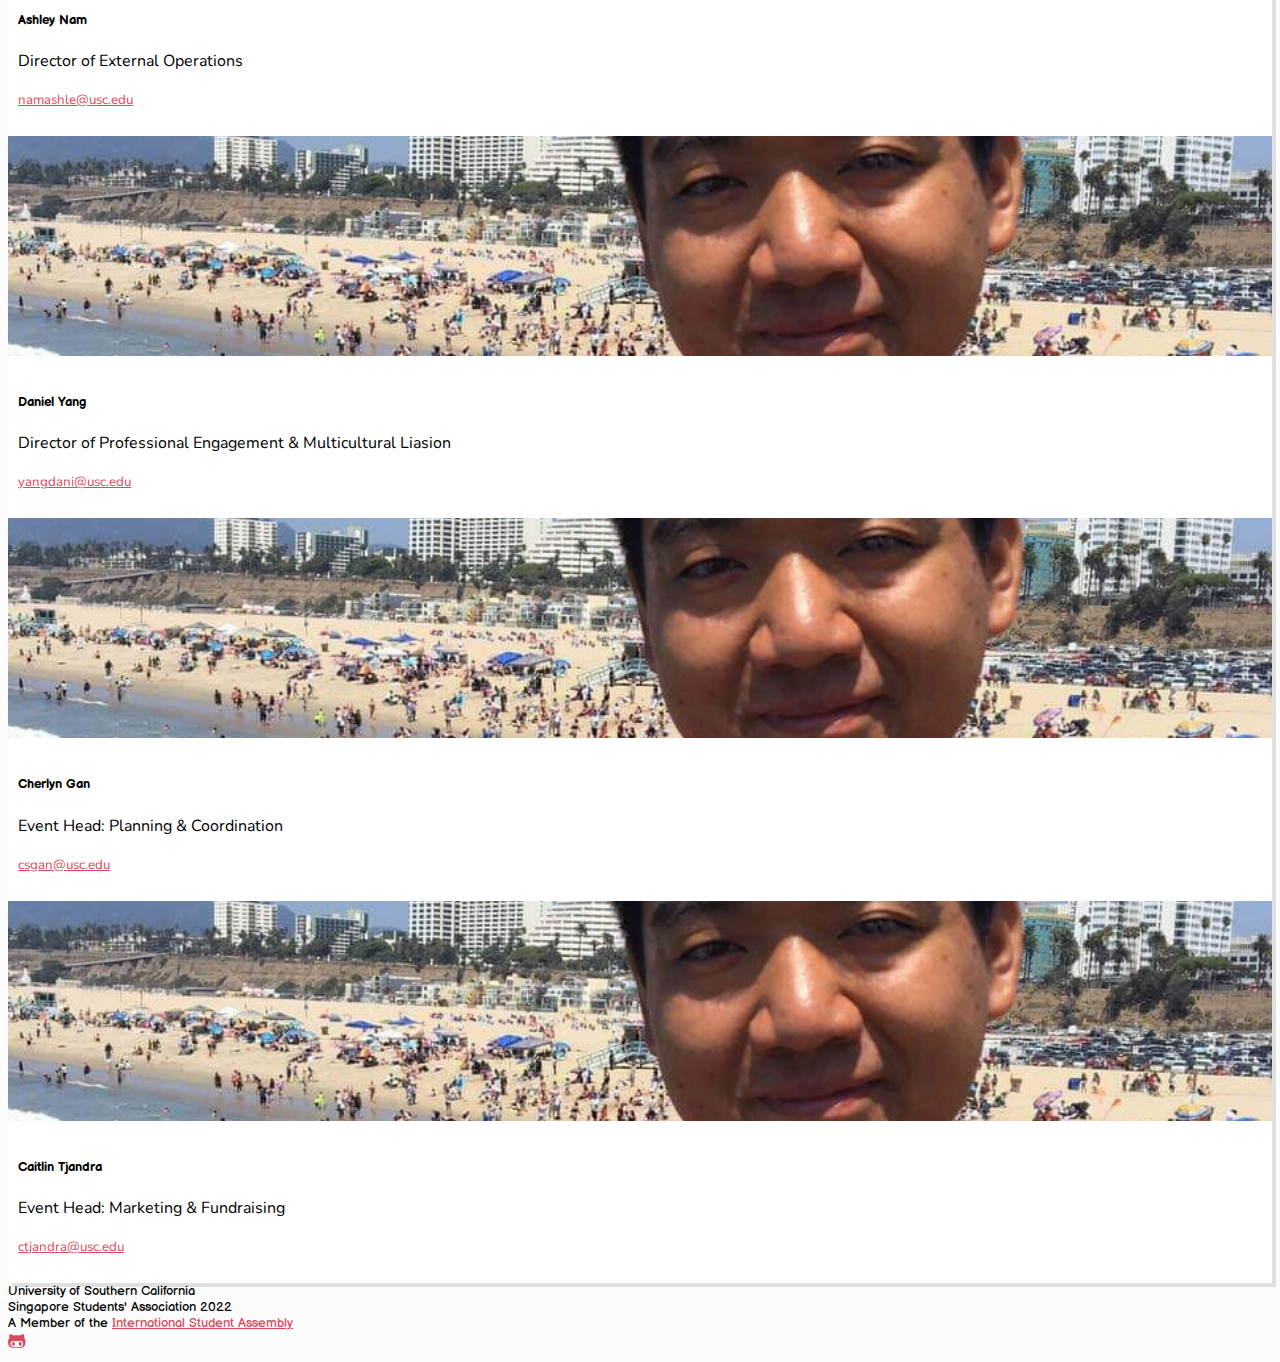
==== commit ce8935f2: "e-board" ====
--- a/index.html
+++ b/index.html
@@ -269,16 +269,16 @@
               <img
                 src="images/neuton.jpg"
                 class="card-img-top"
-                alt="USC SSA Internal Operations Neuton Foo"
-              />
-              <div class="card-body">
-                <h5 class="card-title">
-                  Neuton Foo
-                </h5>
-                <p class="card-text">Internal Operations</p>
-                <p class="card-text">
-                  <small class="email">
-                    <a href="mailto:nfoo@usc.edu">nfoo@usc.edu</a>
+                alt="USC SSA Director of Internal Operations Scott Susanto"
+              />
+              <div class="card-body">
+                <h5 class="card-title">
+                  Scott Susanto
+                </h5>
+                <p class="card-text">Director of Internal Operations</p>
+                <p class="card-text">
+                  <small class="email">
+                    <a href="mailto:scottsus@usc.edu">scottsus@usc.edu</a>
                   </small>
                 </p>
               </div>
@@ -295,7 +295,7 @@
                 <h5 class="card-title">
                   Ashley Nam
                 </h5>
-                <p class="card-text">External Operations</p>
+                <p class="card-text">Director of External Operations</p>
                 <p class="card-text">
                   <small class="email">
                     <a href="mailto:namashle@usc.edu">namashle@usc.edu</a>
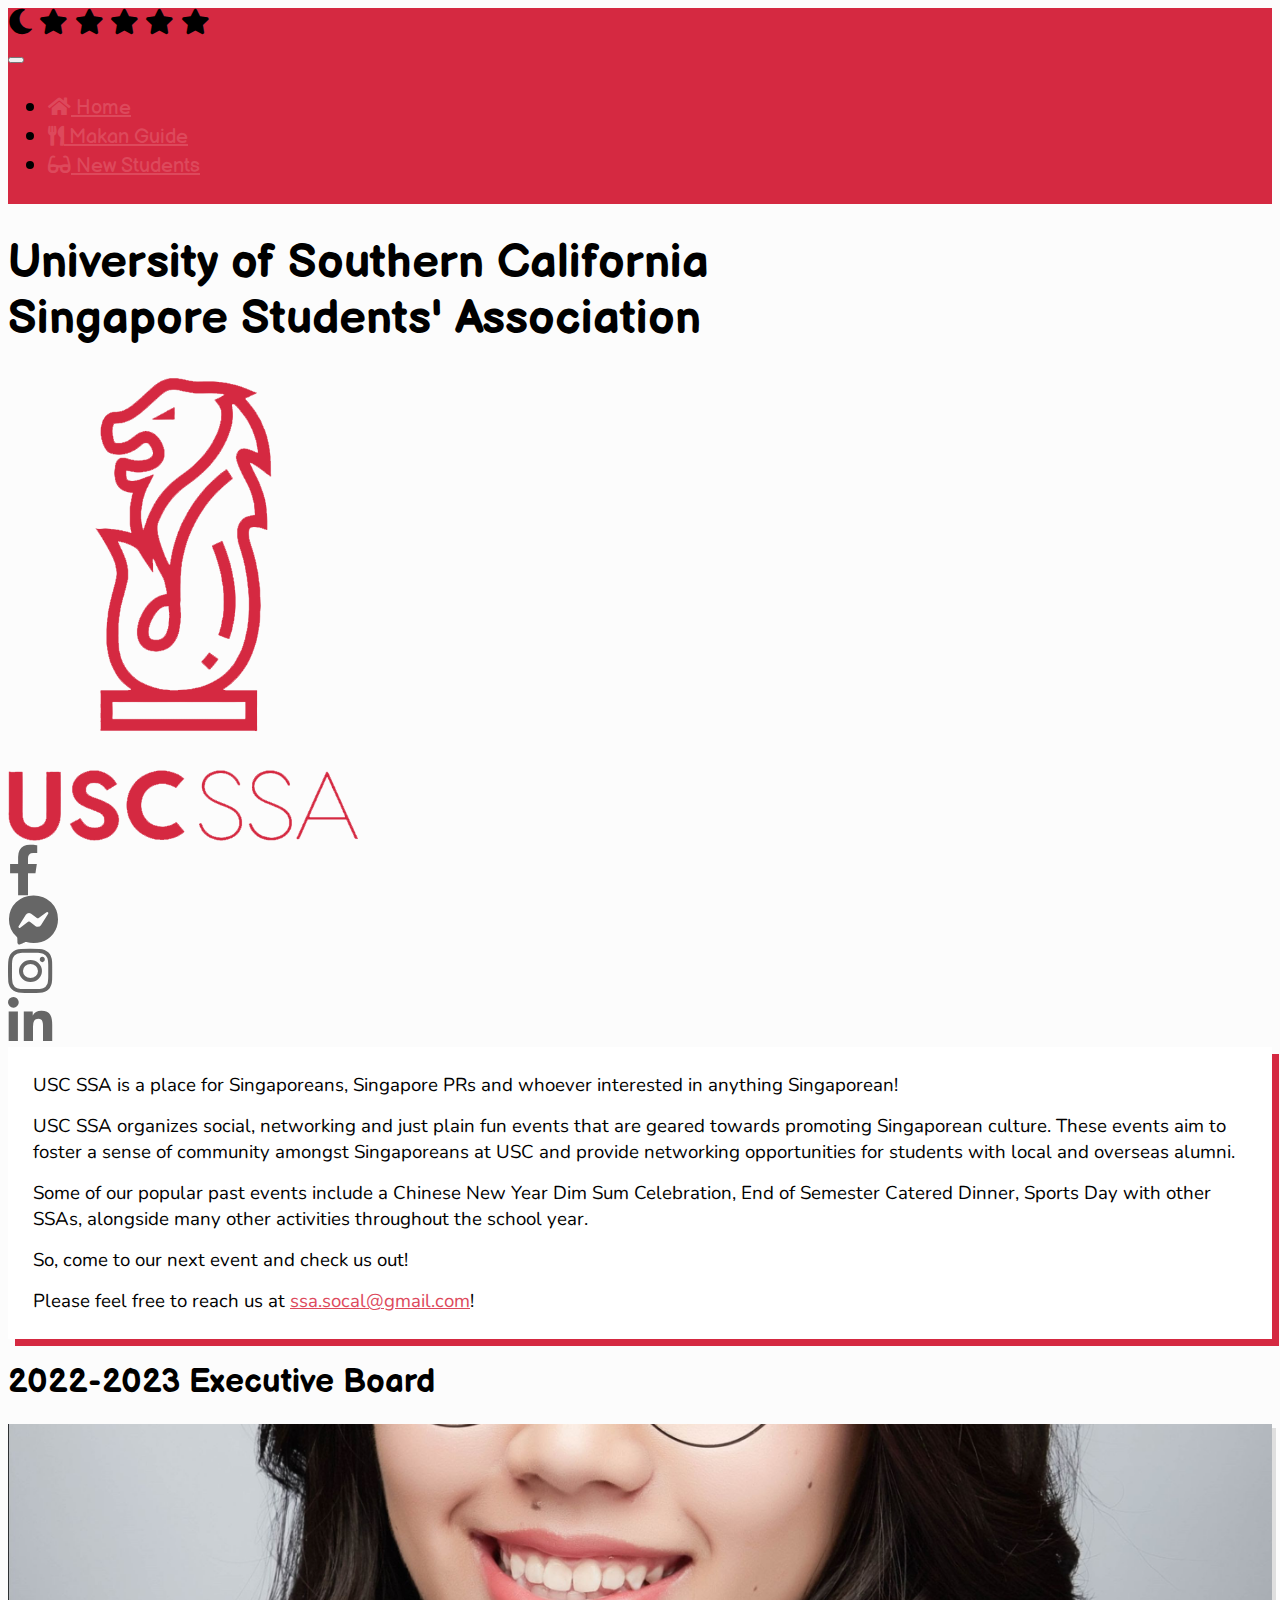
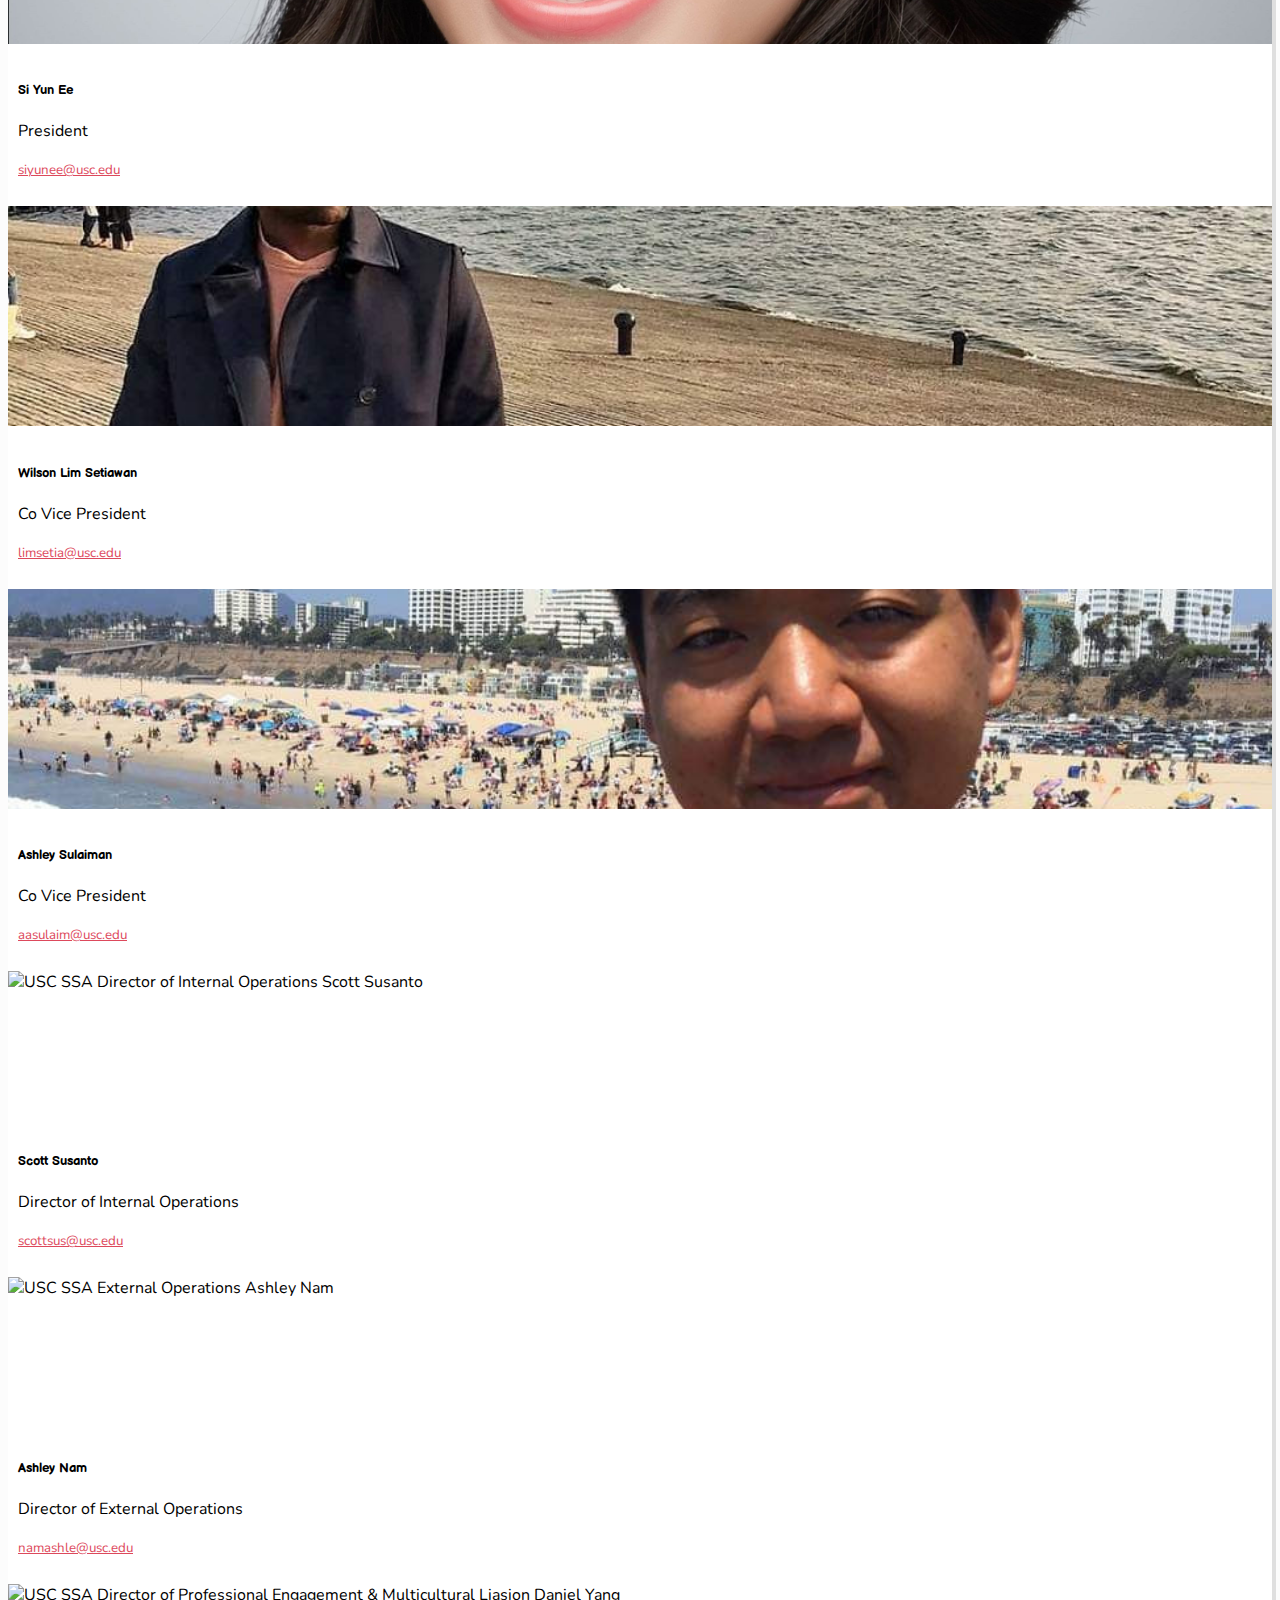
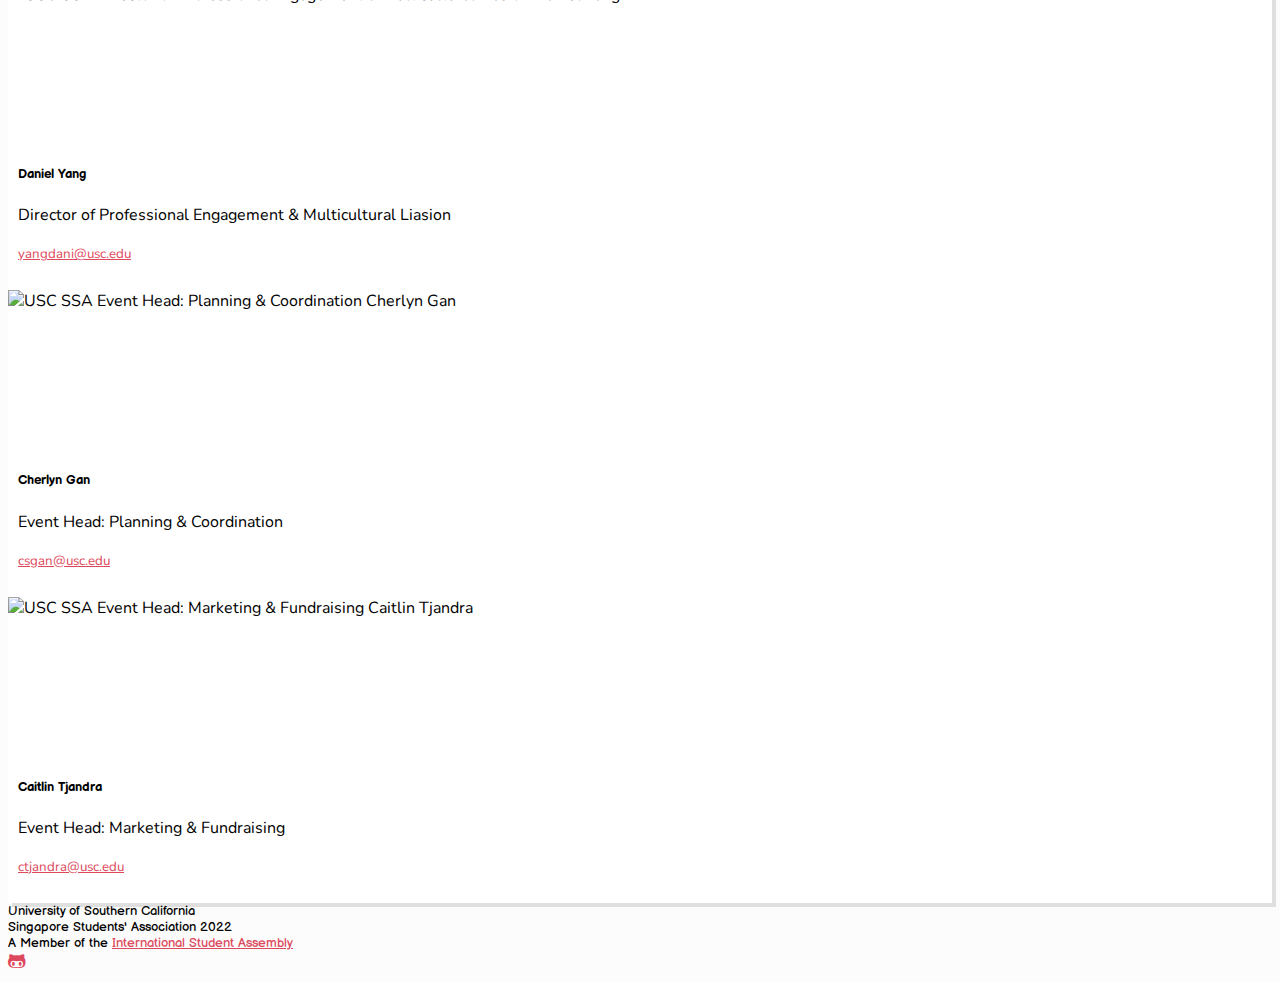
==== commit 9b5d42cf: "e-board" ====
--- a/index.html
+++ b/index.html
@@ -267,7 +267,7 @@
           <div class="col-6 col-md-6 col-lg-3">
             <div class="card eboard-card my-3">
               <img
-                src="images/neuton.jpg"
+                src="images/scott.jpg"
                 class="card-img-top"
                 alt="USC SSA Director of Internal Operations Scott Susanto"
               />
@@ -287,7 +287,7 @@
           <div class="col-6 col-md-6 col-lg-3">
             <div class="card eboard-card my-3">
               <img
-                src="images/siyun.jpg"
+                src="images/ashn.jpg"
                 class="card-img-top"
                 alt="USC SSA External Operations Ashley Nam"
               />
@@ -307,7 +307,7 @@
           <div class="col-6 col-md-6 col-lg-3">
             <div class="card eboard-card my-3">
               <img
-                src="images/neuton.jpg"
+                src="images/daniel.jpg"
                 class="card-img-top"
                 alt="USC SSA Director of Professional Engagement & Multicultural Liasion
                 Daniel Yang "
@@ -328,7 +328,7 @@
           <div class="col-6 col-md-6 col-lg-3">
             <div class="card eboard-card my-3">
               <img
-                src="images/neuton.jpg"
+                src="images/cherlyn.jpg"
                 class="card-img-top"
                 alt="USC SSA Event Head: Planning & Coordination Cherlyn Gan"
               />
@@ -348,7 +348,7 @@
           <div class="col-6 col-md-6 col-lg-3">
             <div class="card eboard-card my-3">
               <img
-                src="images/neuton.jpg"
+                src="images/caitlin.jpg"
                 class="card-img-top"
                 alt="USC SSA Event Head: Marketing & Fundraising Caitlin Tjandra"
               />
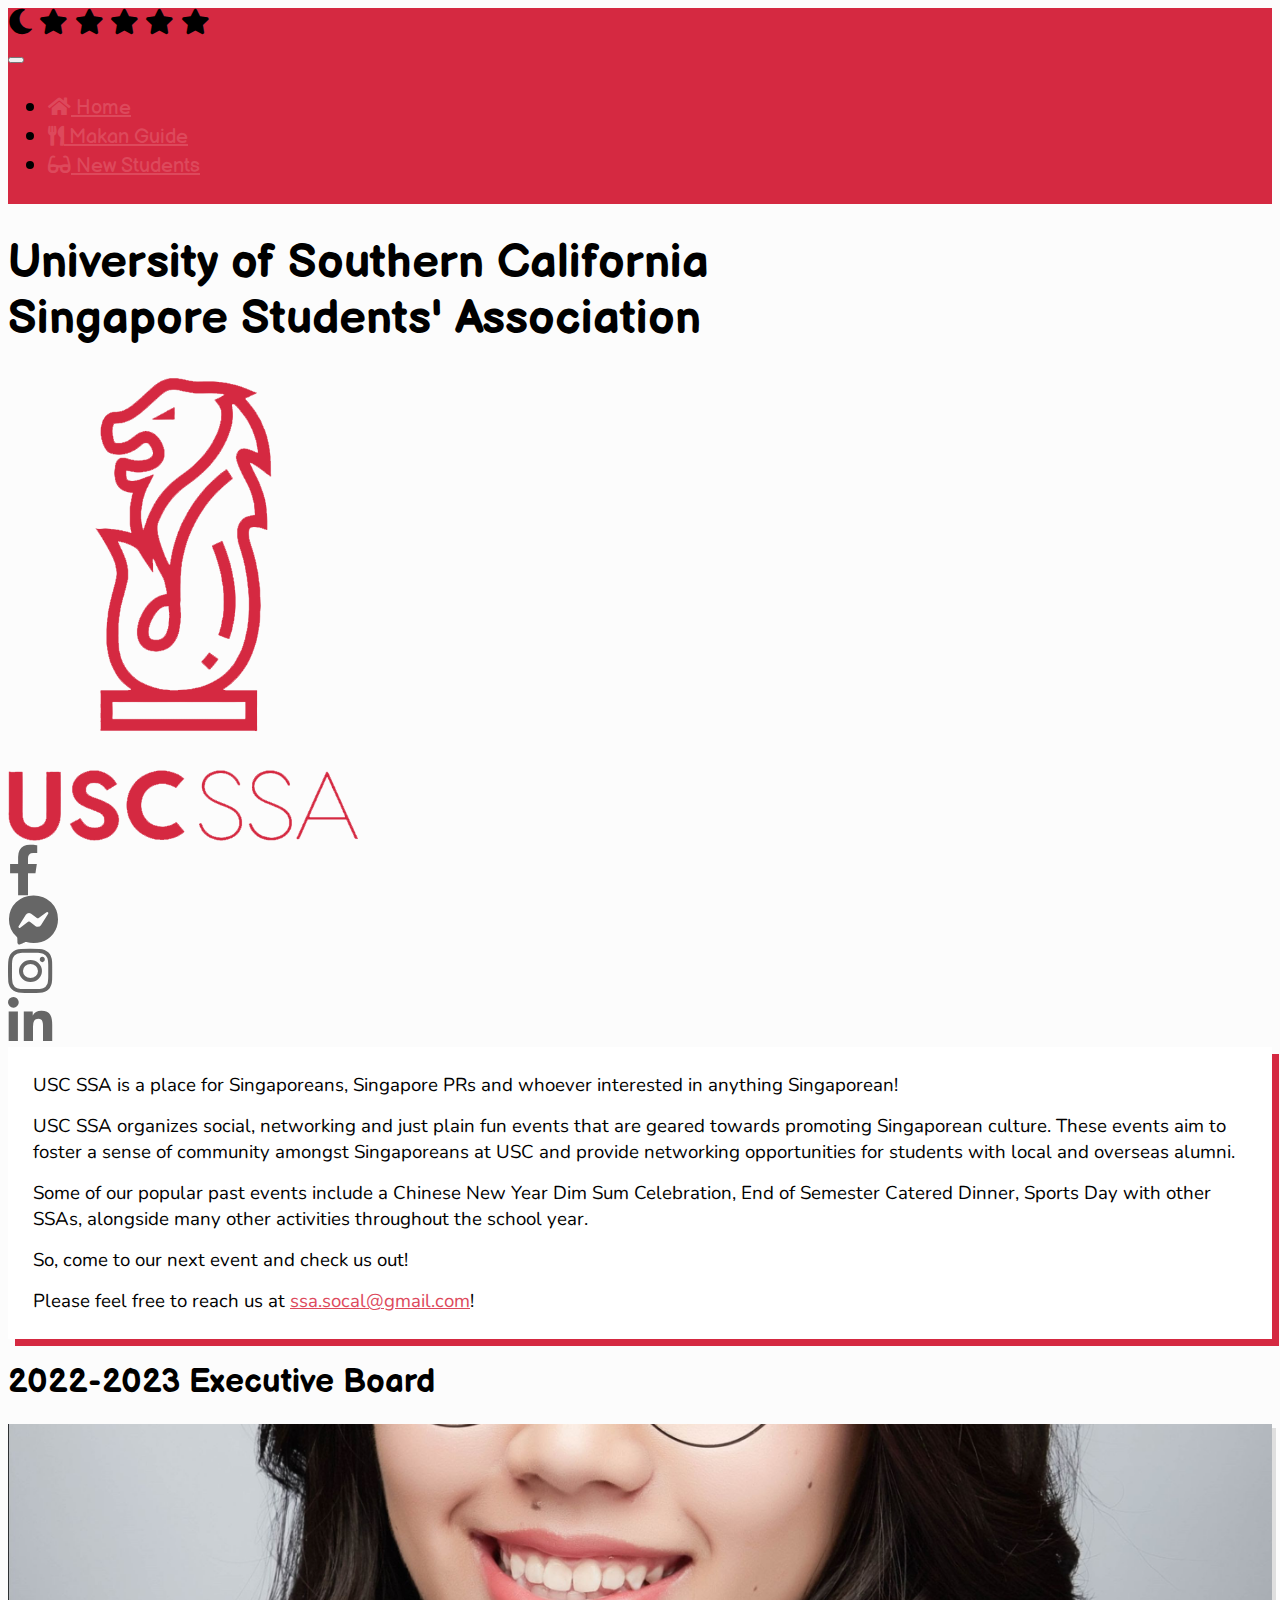
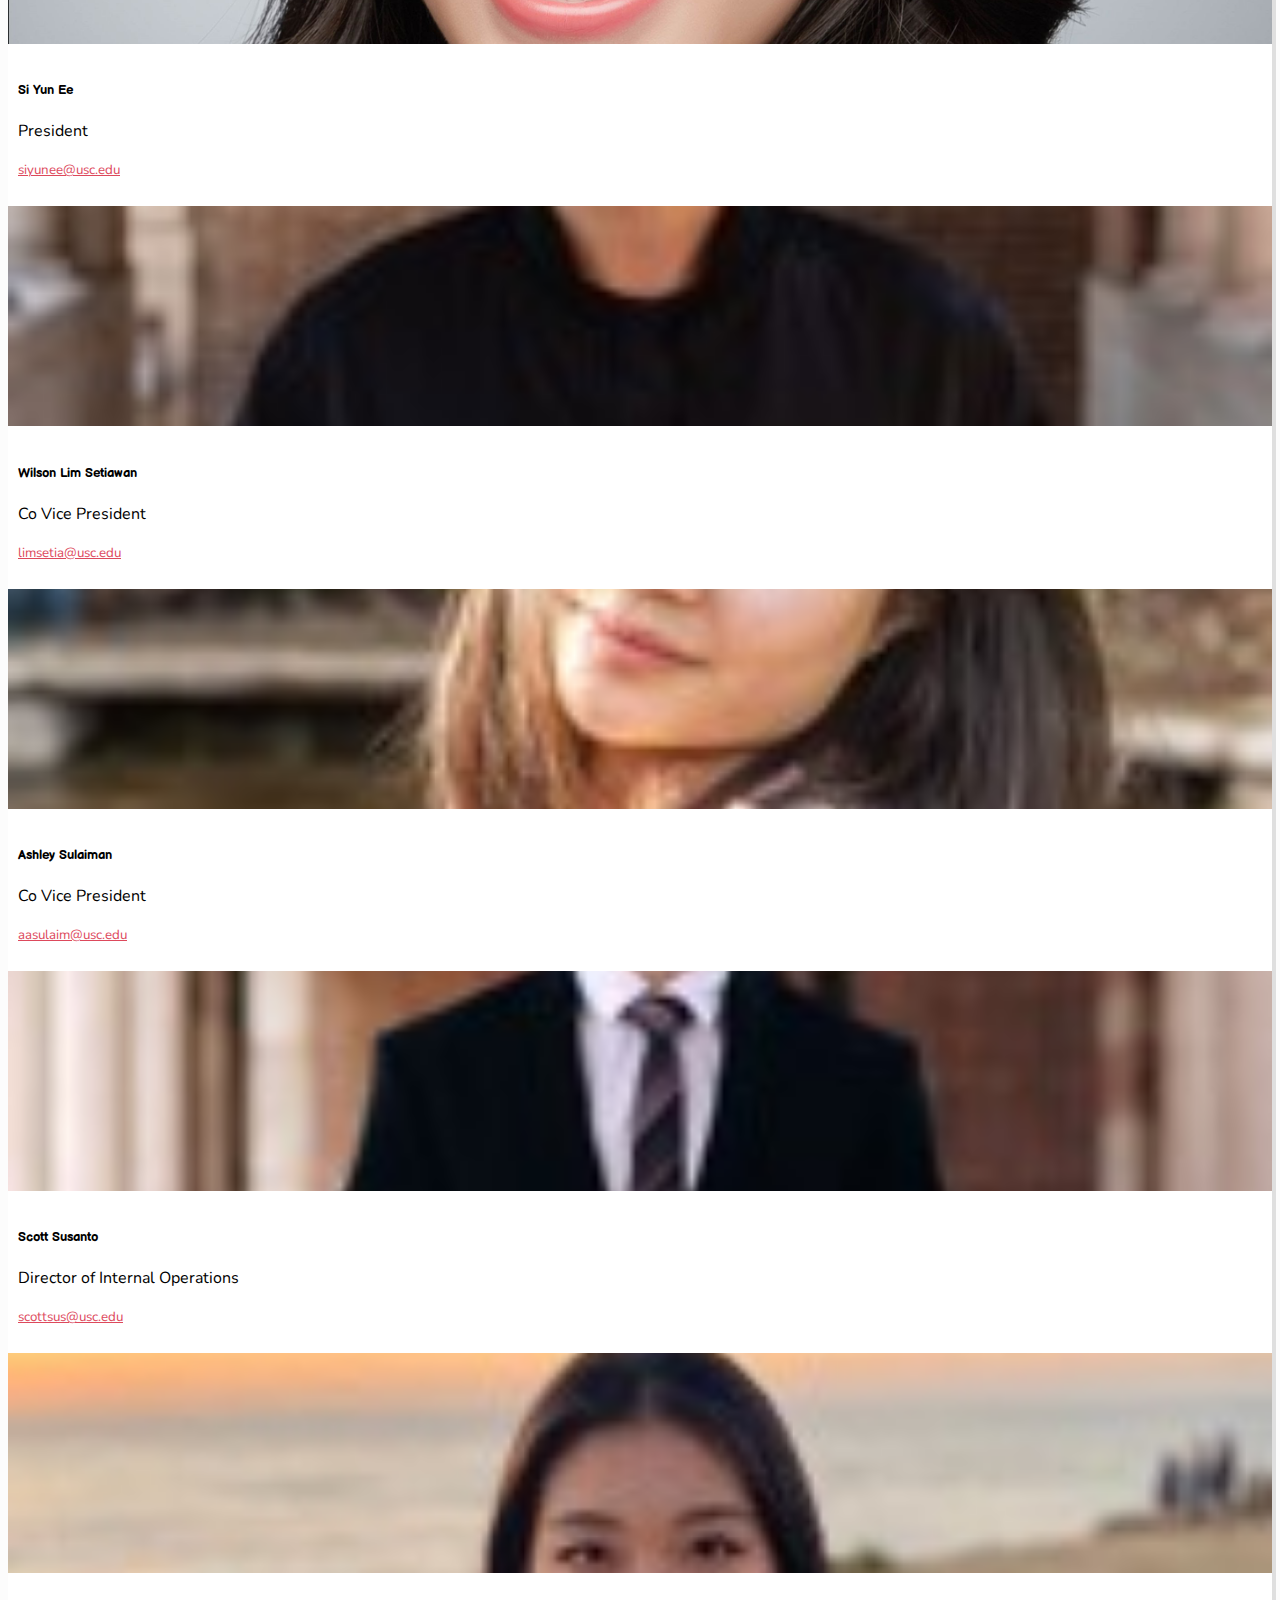
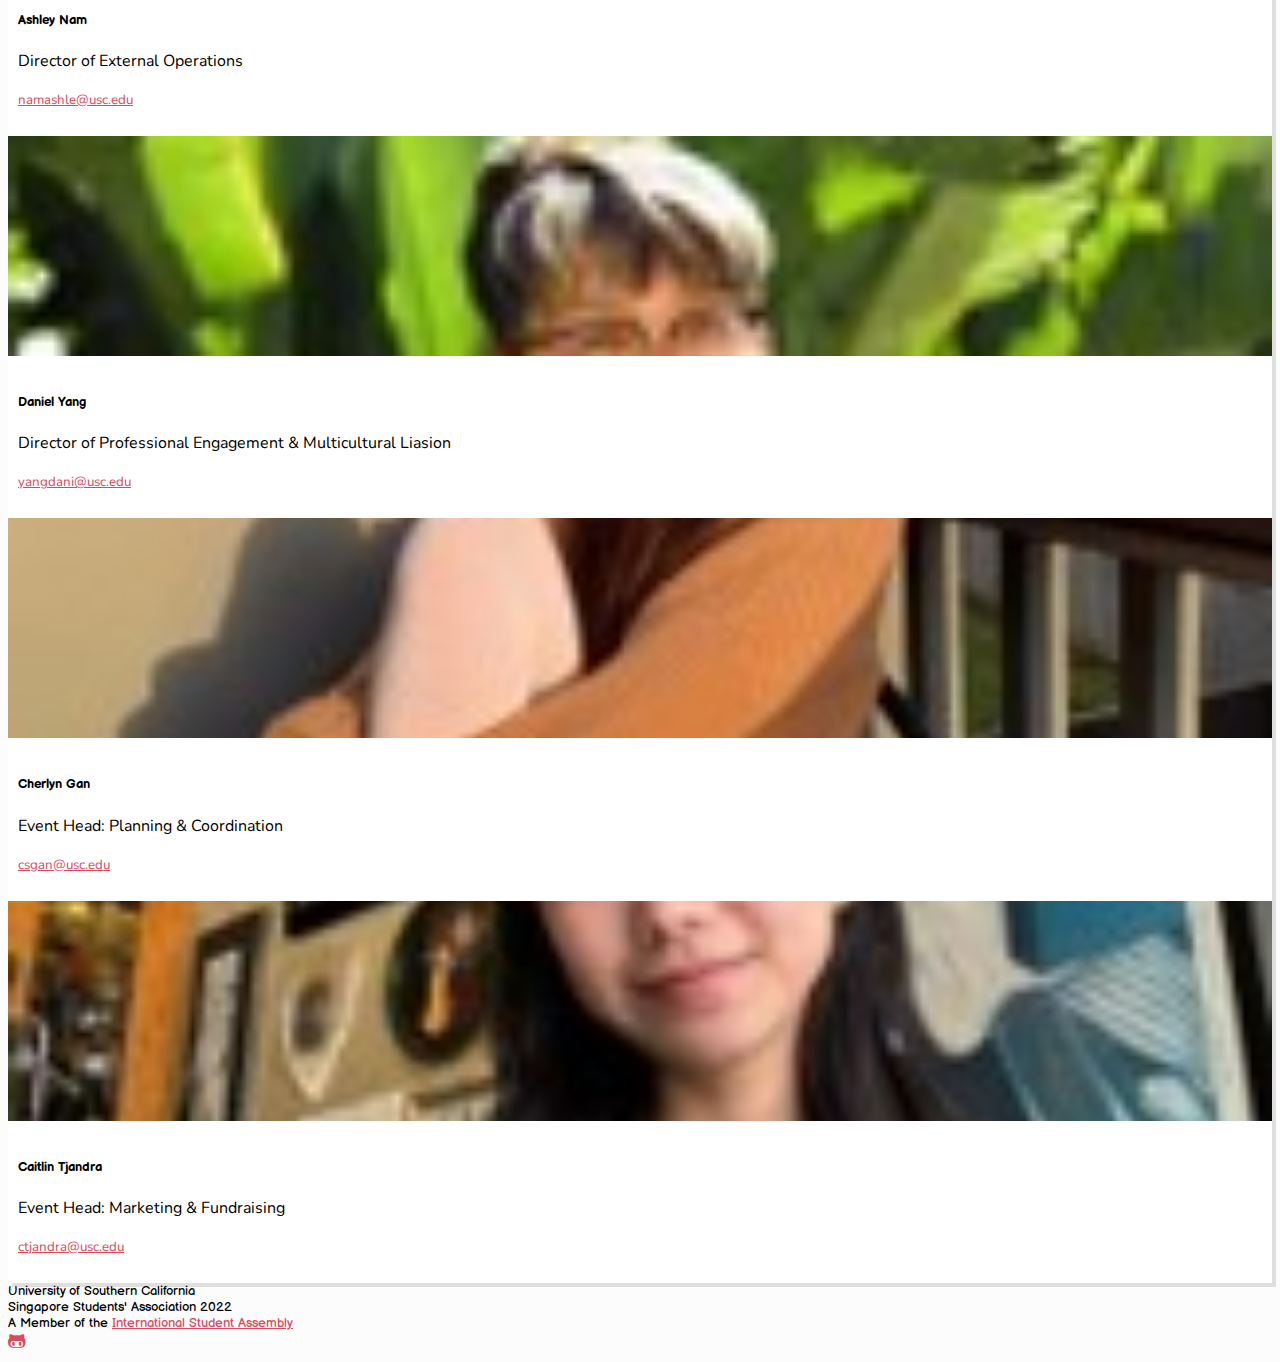
==== commit 0f2805fa: "sendoff" ====
--- a/index.html
+++ b/index.html
@@ -227,7 +227,7 @@
           <div class="col-6 col-md-6 col-lg-3">
             <div class="card eboard-card my-3">
               <img
-                src="images/lavan.jpg"
+                src="images/wilson.jpg"
                 class="card-img-top"
                 alt="USC SSA Co Vice President Wilson Lim Setiawan "
               />
@@ -247,7 +247,7 @@
           <div class="col-6 col-md-6 col-lg-3">
             <div class="card eboard-card my-3">
               <img
-                src="images/neuton.jpg"
+                src="images/ashs.jpg"
                 class="card-img-top"
                 alt="USC SSA Co Vice President Ashley Sulaiman"
               />
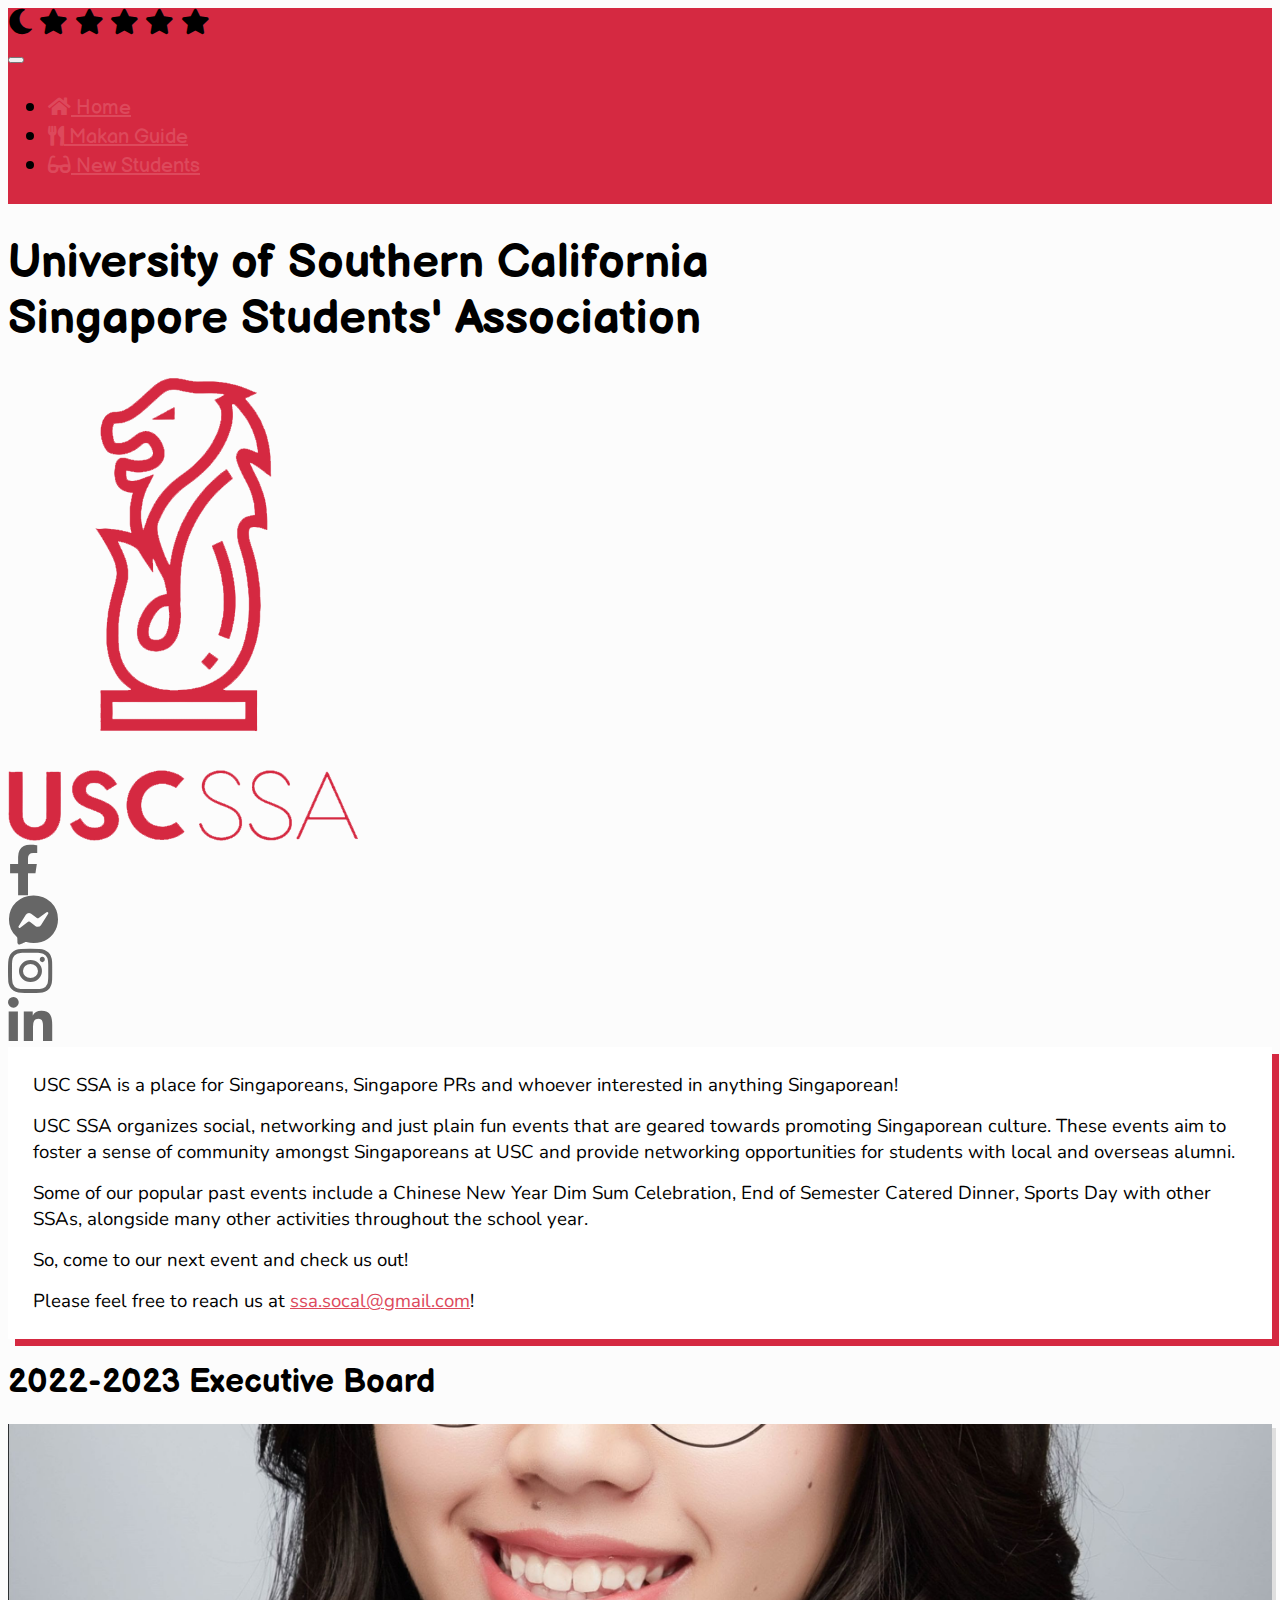
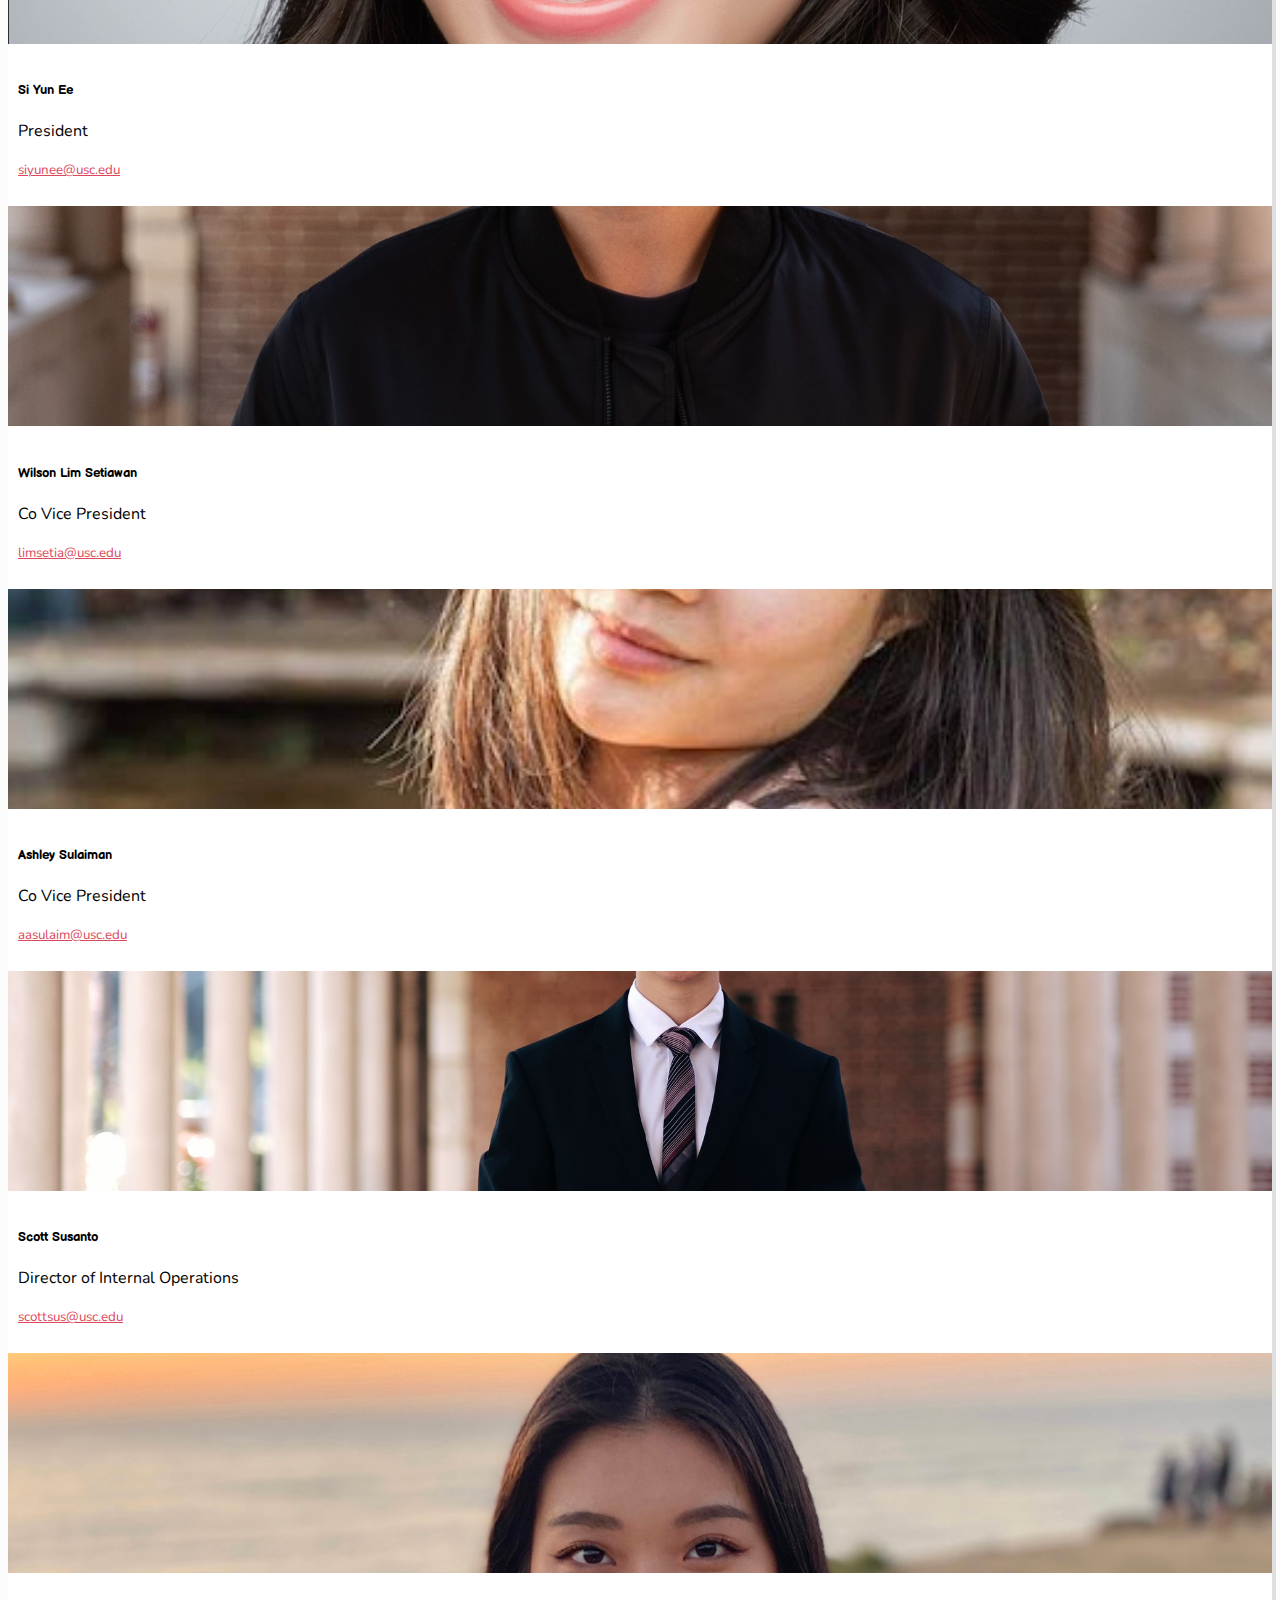
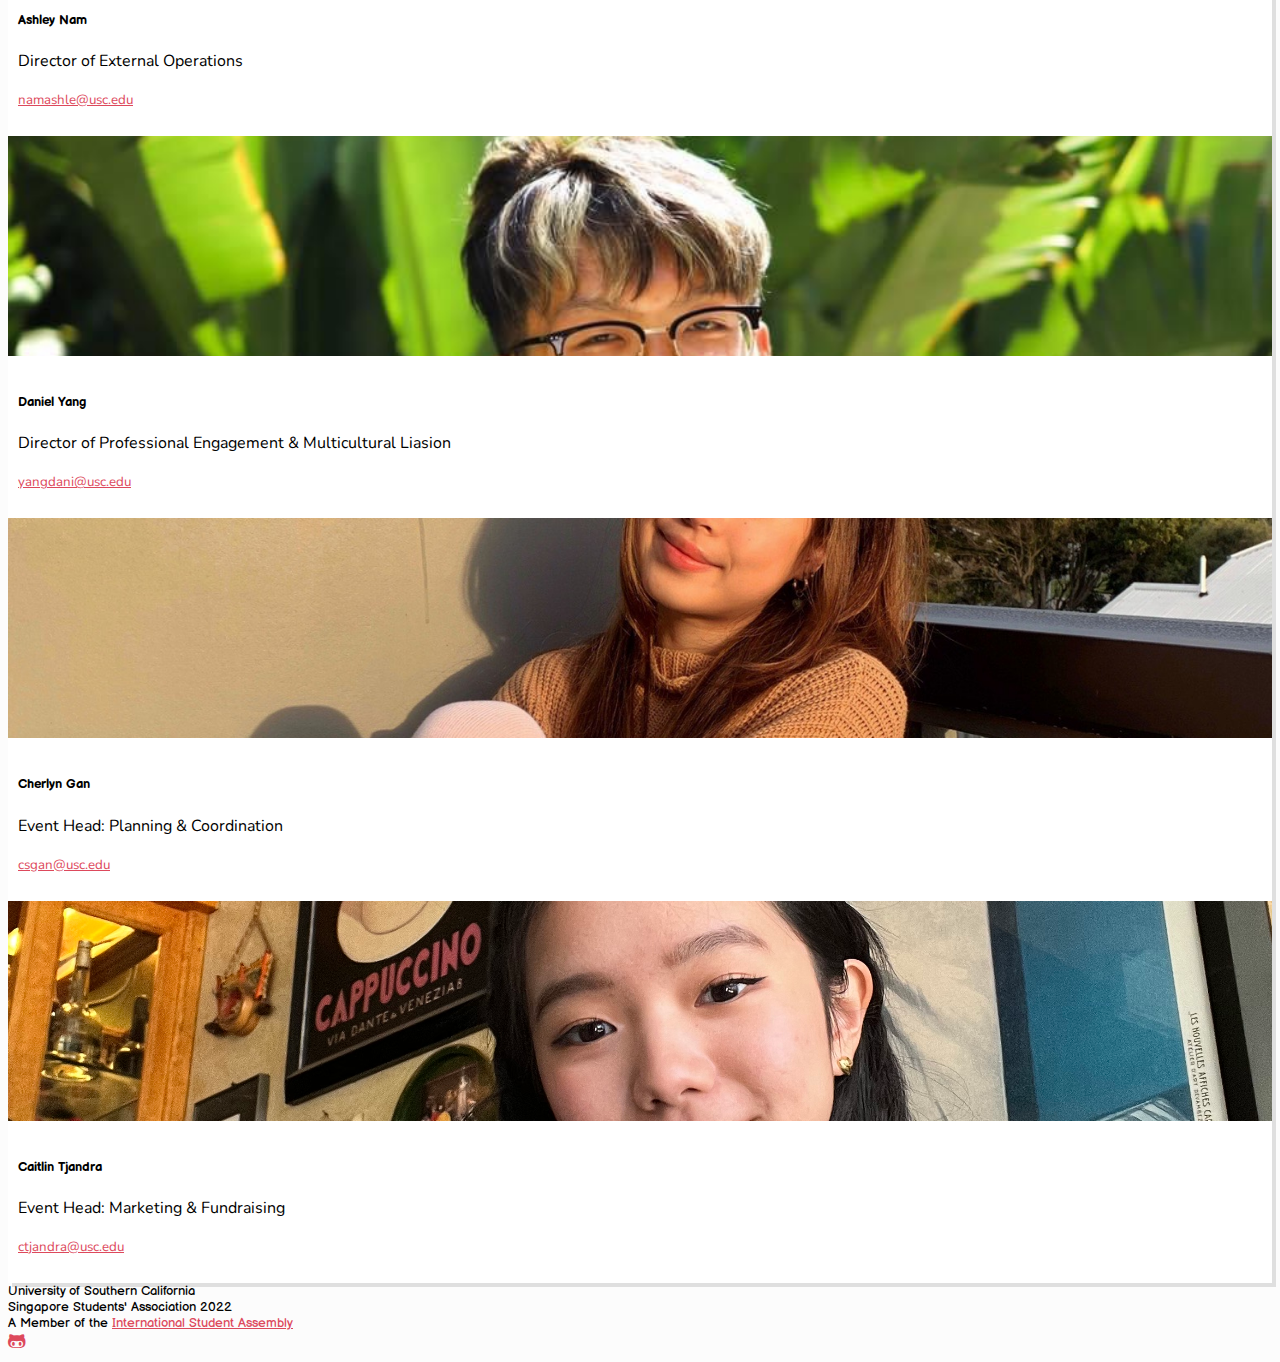
==== commit 003a1f10: "ISA instagram" ====
--- a/index.html
+++ b/index.html
@@ -376,7 +376,7 @@
             University of Southern California<br />
             Singapore Students' Association 2022<br />
             A Member of the
-            <a href="https://www.facebook.com/ISAofUSC/" target="_blank"
+            <a href="https://www.instagram.com/usc.isa/?hl=en" target="_blank"
               >International Student Assembly</a
             >
           </div>
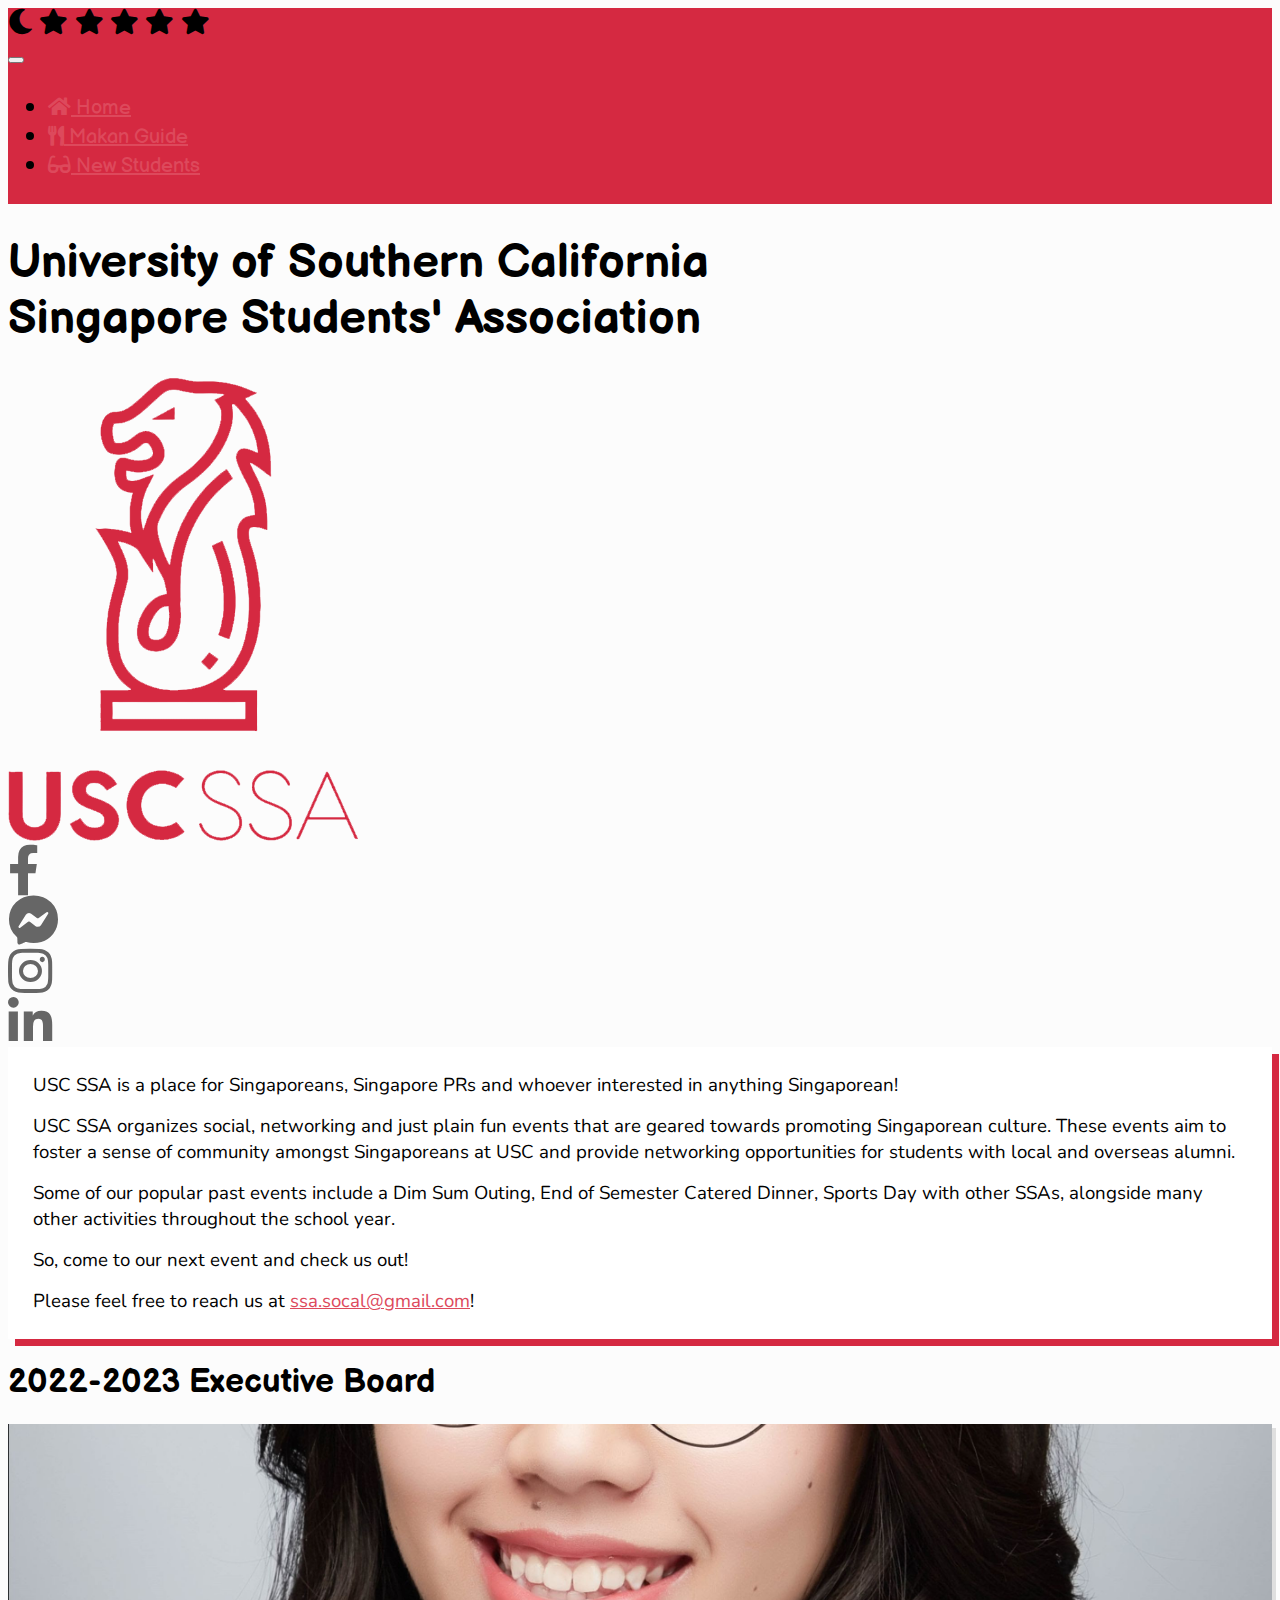
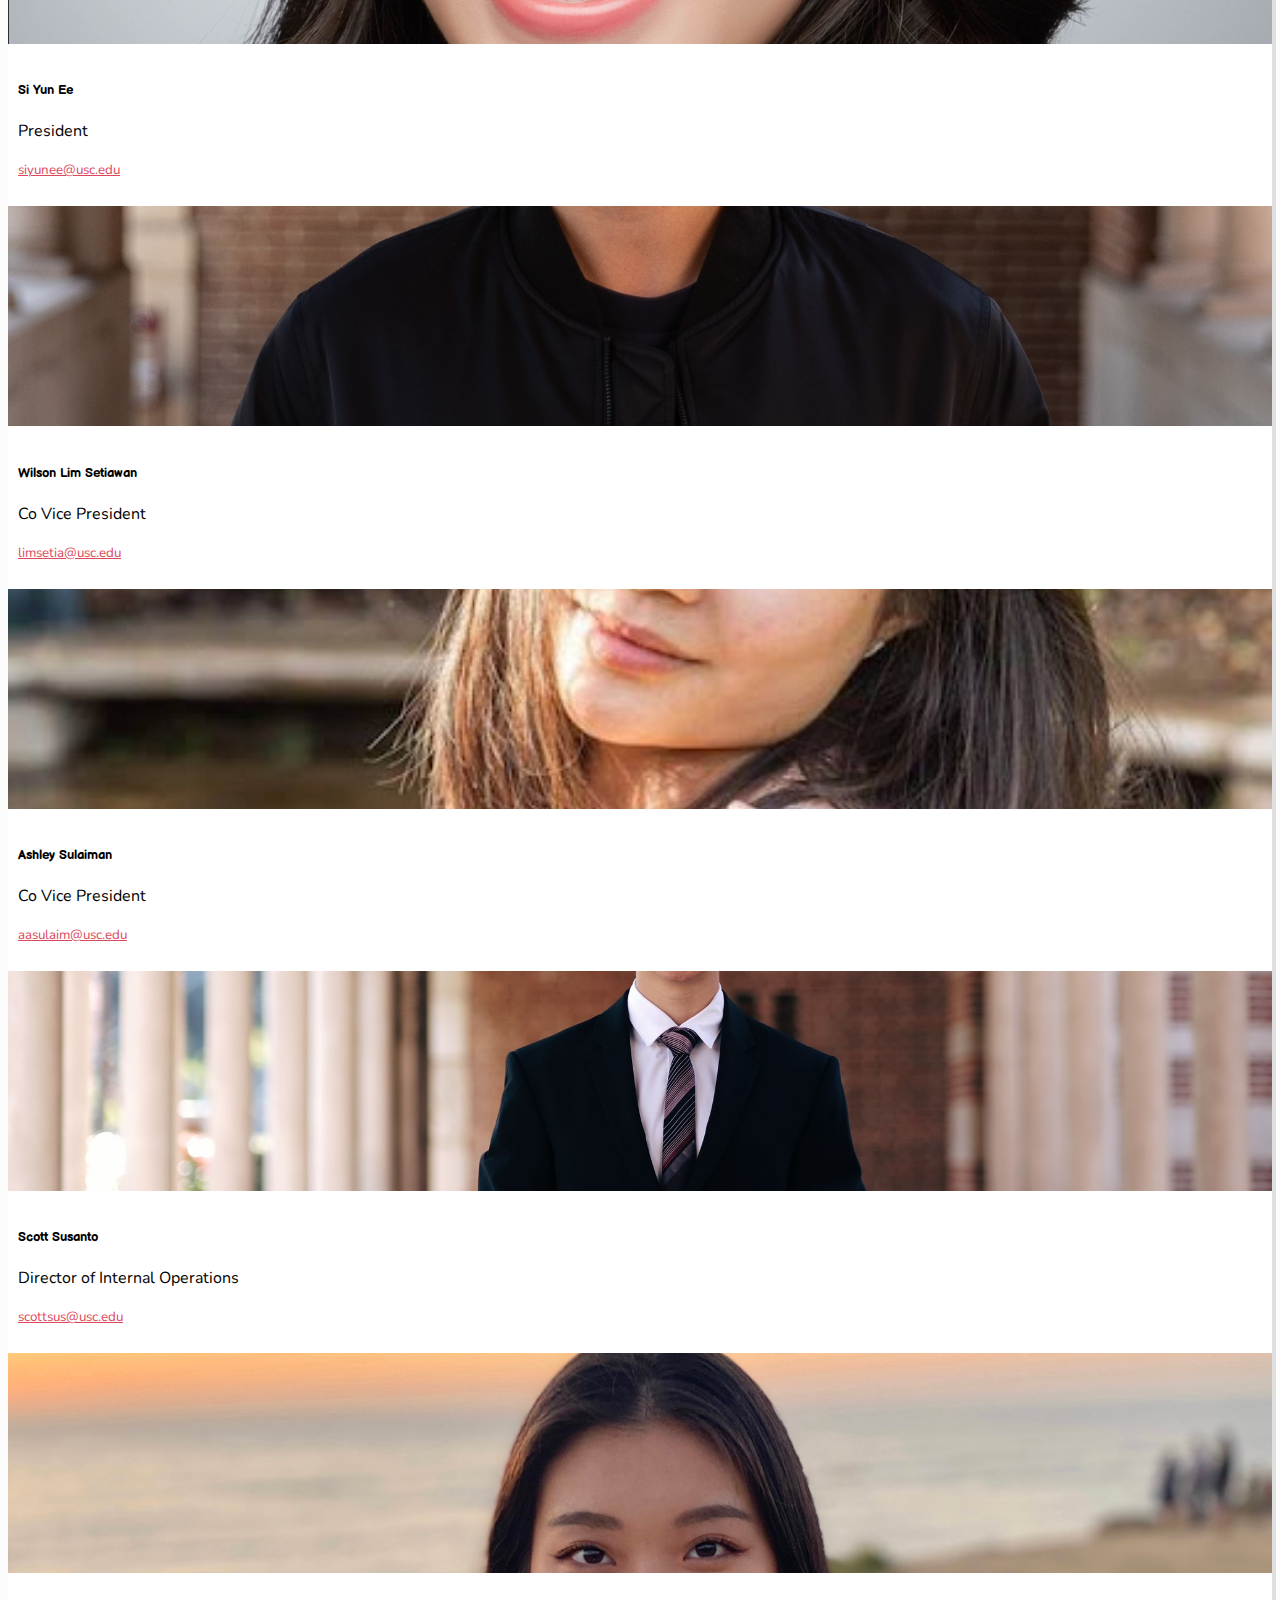
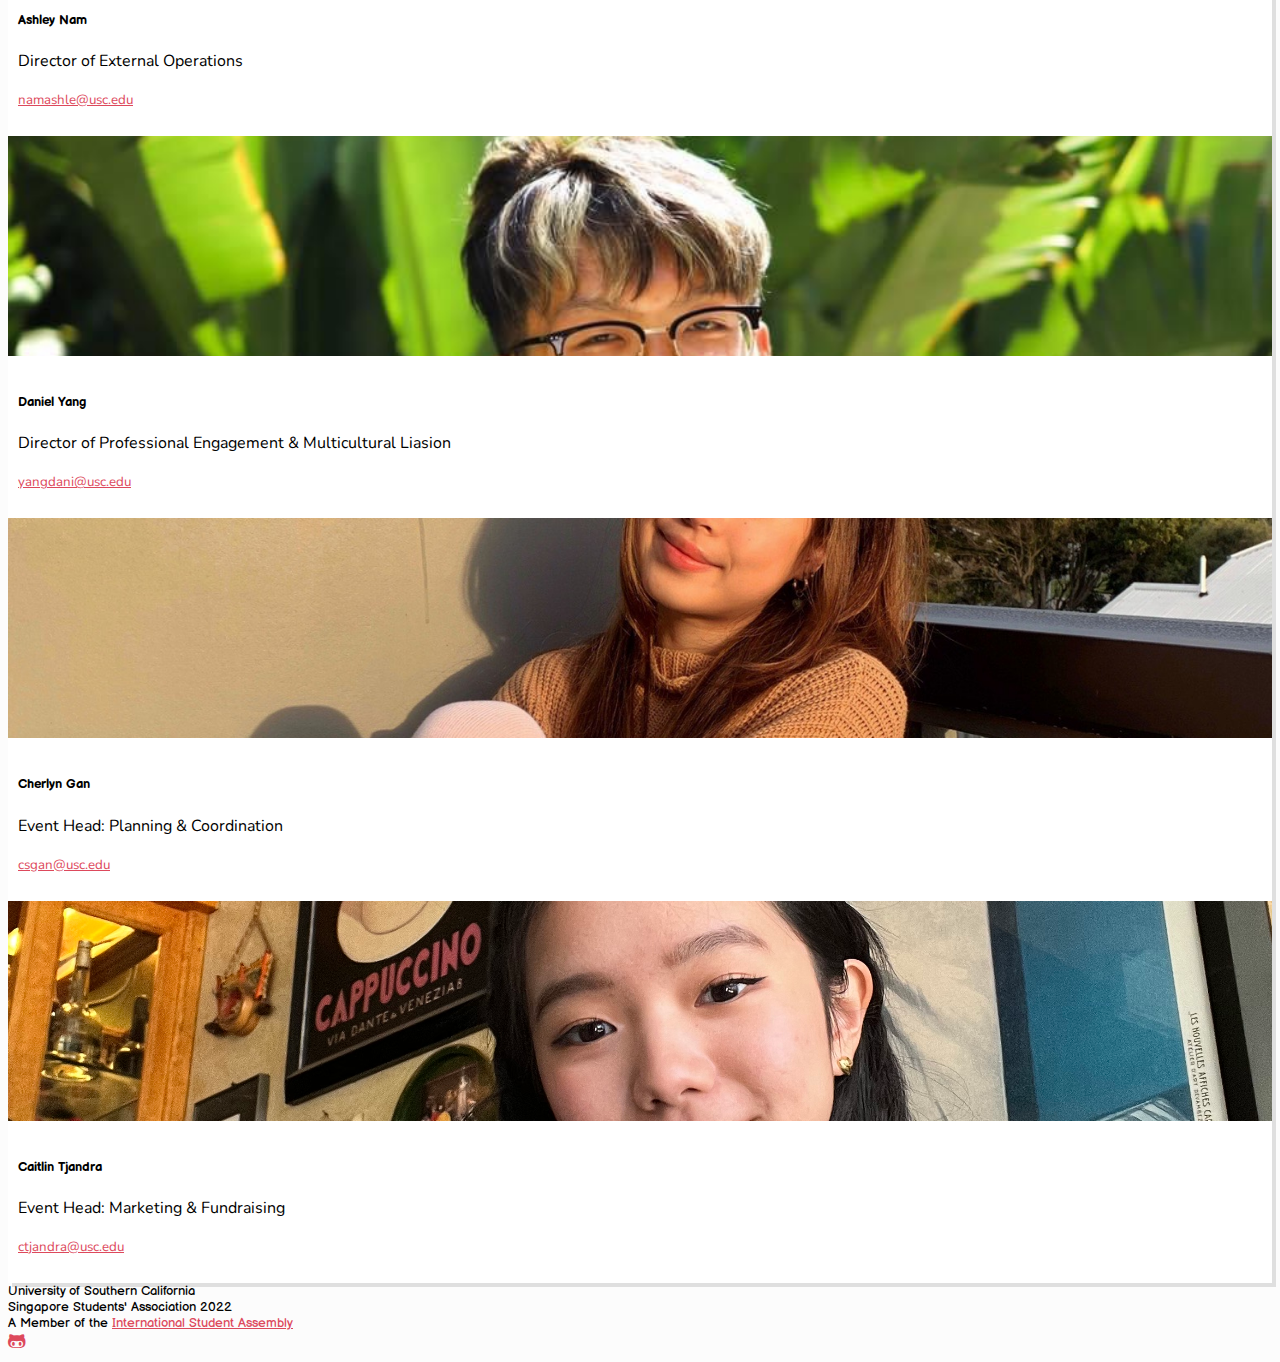
==== commit 7f8cdbf0: "Description" ====
--- a/index.html
+++ b/index.html
@@ -191,8 +191,8 @@
               and overseas alumni.
             </p>
             <p>
-              Some of our popular past events include a Chinese New Year Dim Sum
-              Celebration, End of Semester Catered Dinner, Sports Day with other
+              Some of our popular past events include a Dim Sum
+              Outing, End of Semester Catered Dinner, Sports Day with other
               SSAs, alongside many other activities throughout the school year.
             </p>
             <p>So, come to our next event and check us out!</p>
